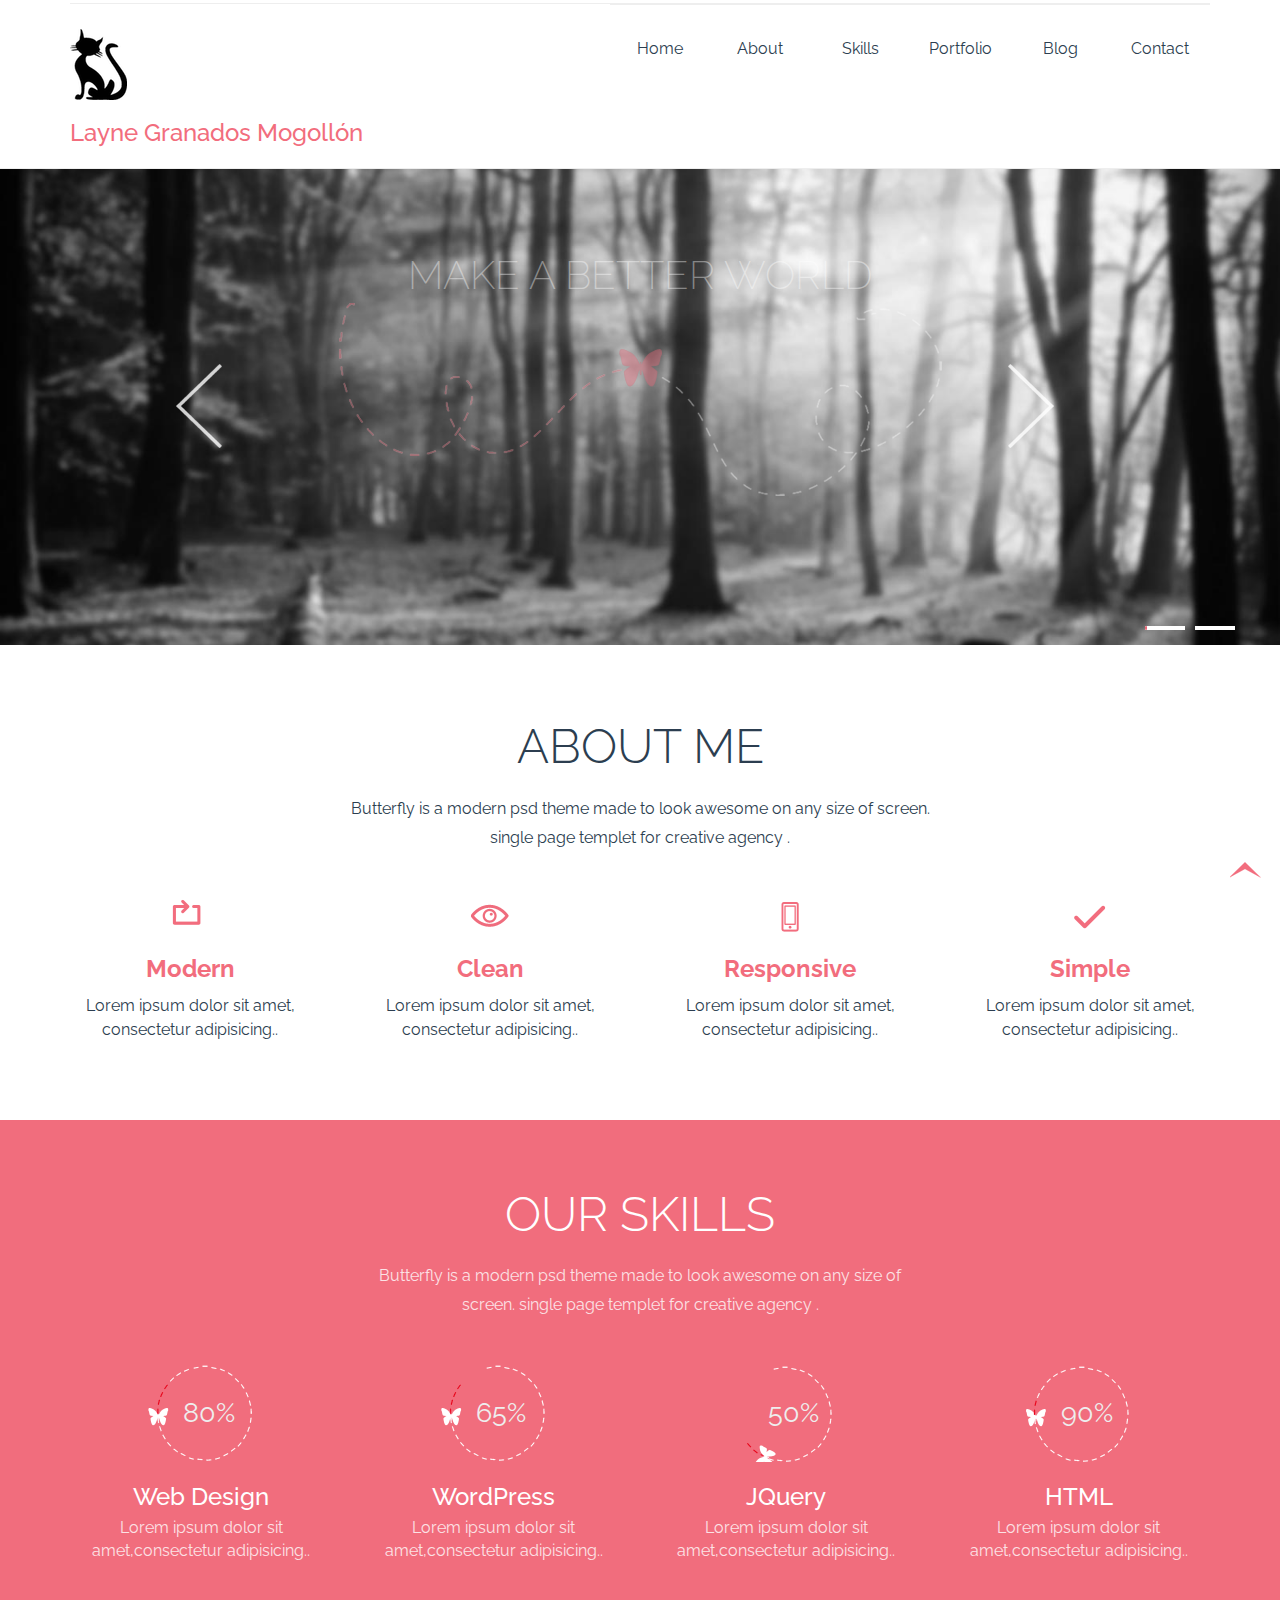
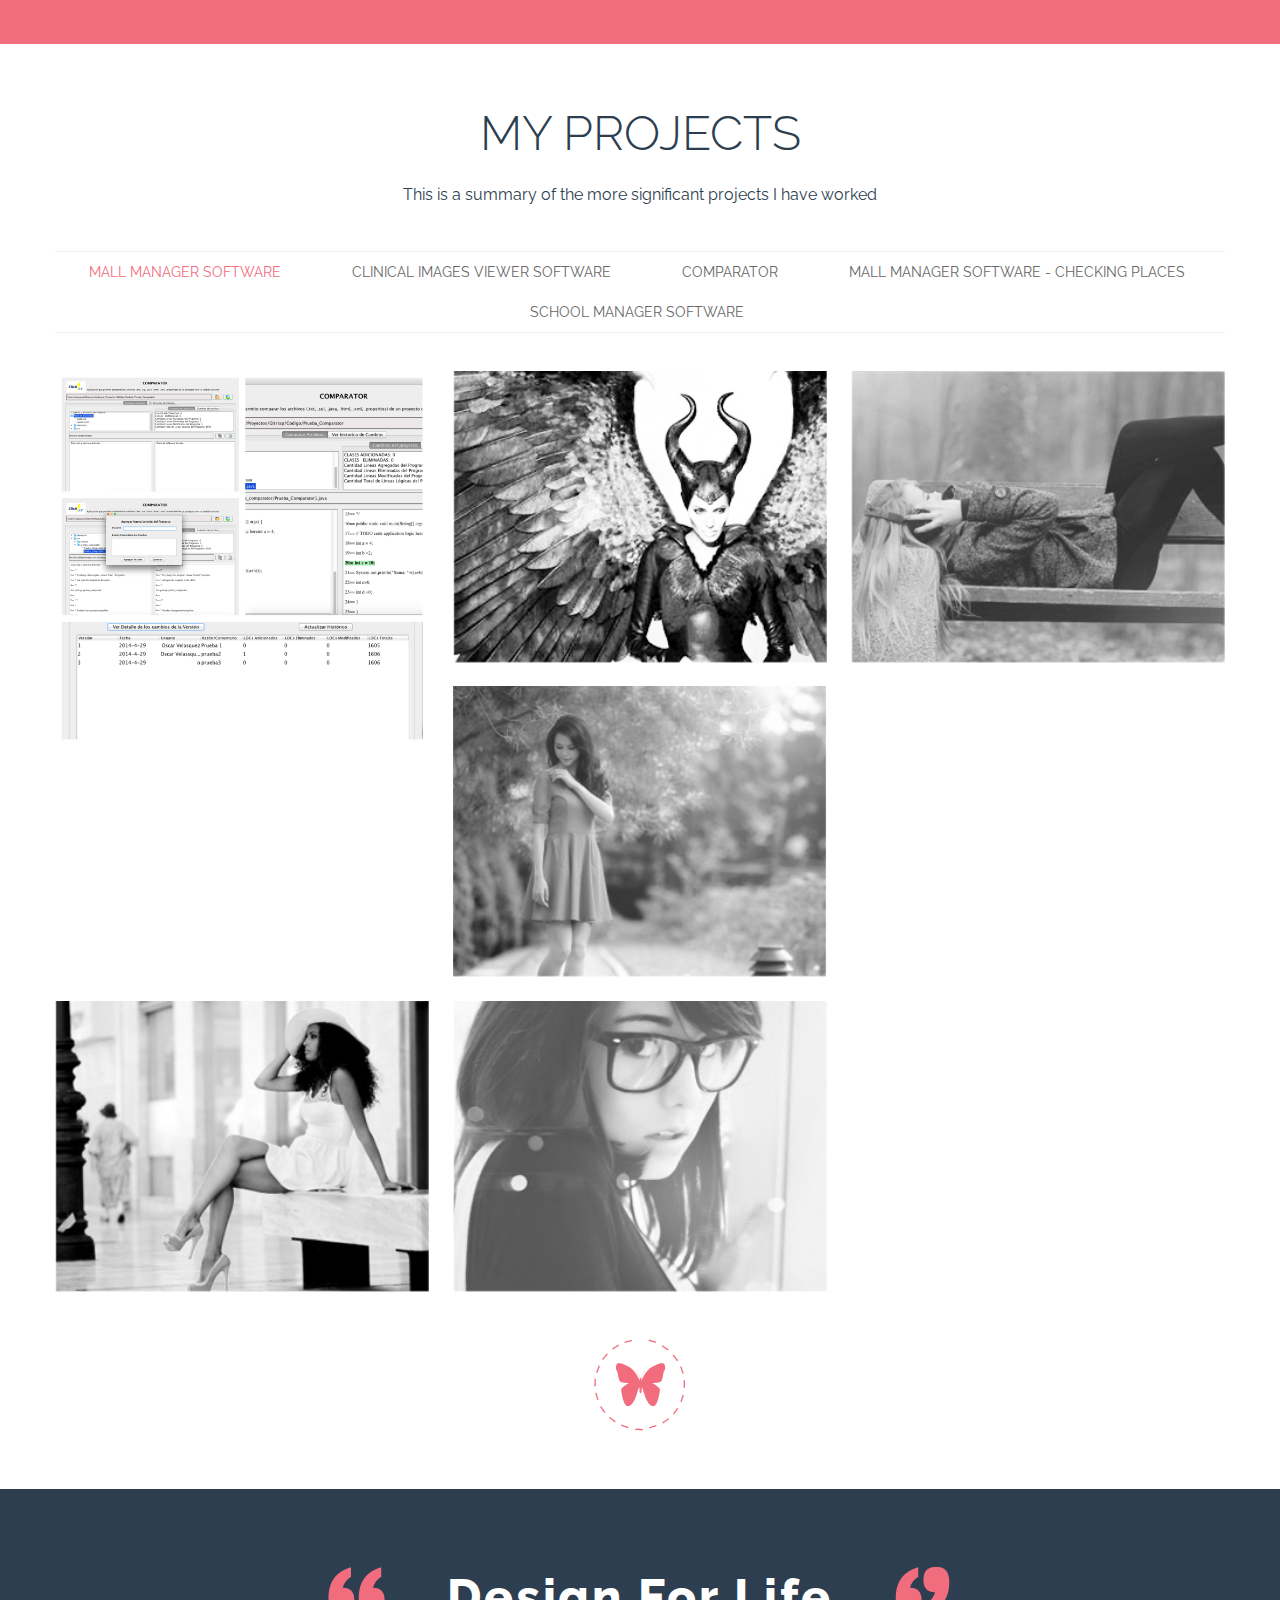
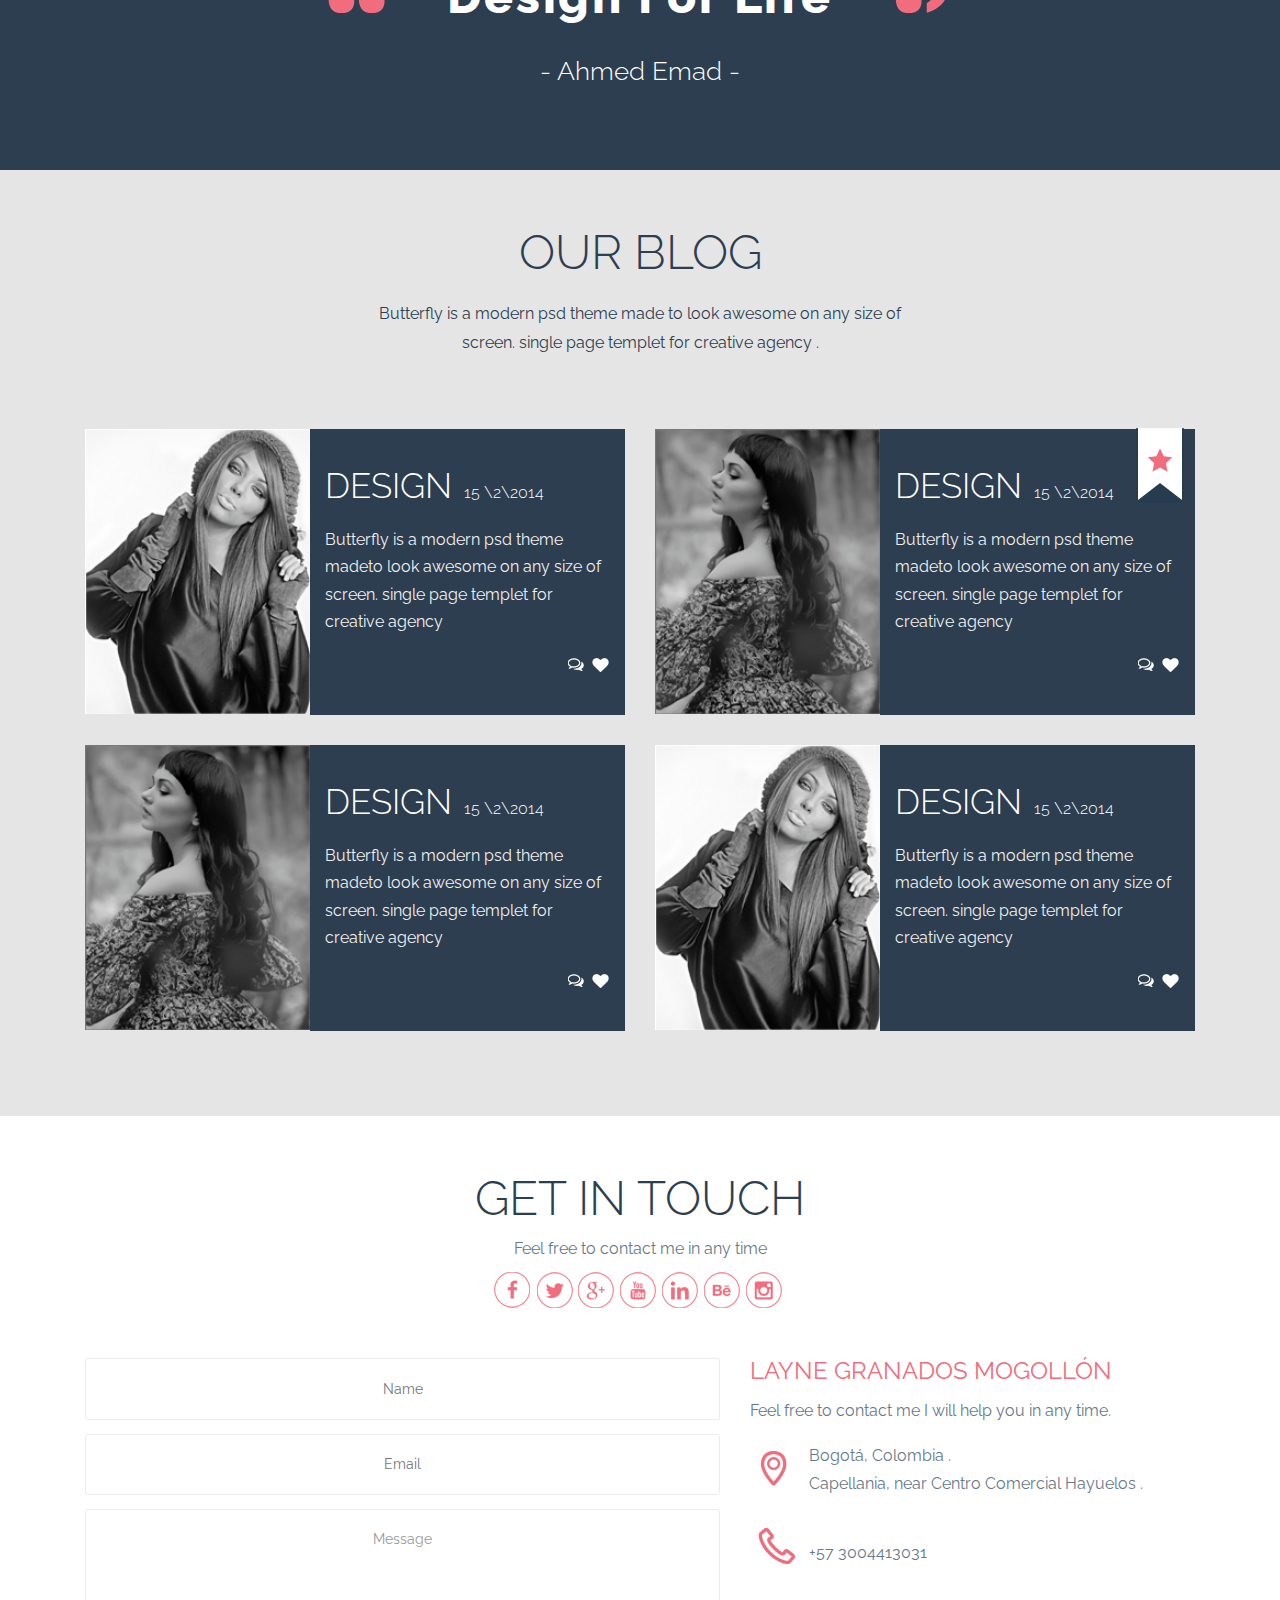
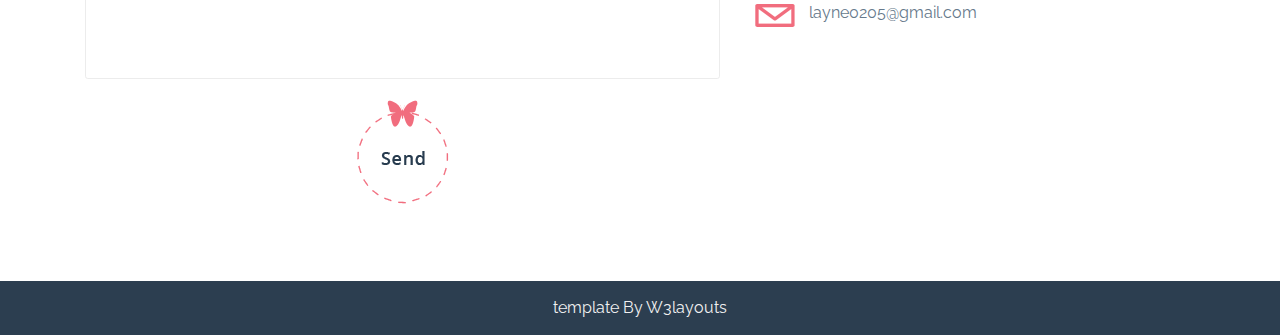
==== index.html @ c041f7a5 "test on portfolio" ====
<!--
Author: W3layouts
Author URL: http://w3layouts.com
License: Creative Commons Attribution 3.0 Unported
License URL: http://creativecommons.org/licenses/by/3.0/
-->
<!DOCTYPE HTML>
<html>
	<head>
		<title>@LayneGranados | Home :: w3layouts</title>
		<link rel="shortcut icon" type="image/x-icon" href="web/images/fav-icon.png" />
		<link href="web/css/bootstrap.css" rel='stylesheet' type='text/css' />
		<link href="web/css/bootstrap.min.css" rel='stylesheet' type='text/css' />
		<!-- jQuery (necessary for Bootstrap's JavaScript plugins) -->
		 <script src="web/js/bootstrap.min.js"></script>
		 <script src="web/js/jquery.min.js"></script>
		 <!-- Custom Theme files -->
		<link href="web/css/theme-style.css" rel='stylesheet' type='text/css' />
   		 <!-- Custom Theme files -->
		<meta name="viewport" content="width=device-width, initial-scale=1">
		<script type="application/x-javascript"> addEventListener("load", function() { setTimeout(hideURLbar, 0); }, false); function hideURLbar(){ window.scrollTo(0,1); } </script>
		</script>
		<!----webfonts---->
		<link href='http://fonts.googleapis.com/css?family=Raleway:400,100,300,500,600,200,700,800,900' rel='stylesheet' type='text/css'>
		<!----//webfonts---->
		<!----script-for-smoth-scroling---->
		<script type="text/javascript">
				$(function() {
				  $('a[href*=#]:not([href=#])').click(function() {
				    if (location.pathname.replace(/^\//,'') == this.pathname.replace(/^\//,'') && location.hostname == this.hostname) {
			
				      var target = $(this.hash);
				      target = target.length ? target : $('[name=' + this.hash.slice(1) +']');
				      if (target.length) {
				        $('html,body').animate({
				          scrollTop: target.offset().top
				        }, 1000);
				        return false;
				      }
				    }
				  });
				});
		</script>
		<!----start-top-nav-script---->
		<script>
			$(function() {
				var pull 		= $('#pull');
					menu 		= $('nav ul');
					menuHeight	= menu.height();
				$(pull).on('click', function(e) {
					e.preventDefault();
					menu.slideToggle();
				});
				$(window).resize(function(){
	        		var w = $(window).width();
	        		if(w > 320 && menu.is(':hidden')) {
	        			menu.removeAttr('style');
	        		}
	    		});
			});
		</script>
		<!----//script-for-smoth-scroling---->
	</head>
	<body>
		<!----start-header--->
		<div id="top" class="header">
		<!----start-container---->
		<div class="container">
            <div class="logo navbar-header">
                <a href="#page-top">
                	<div class="about-grids">
	                    <a href="#"> 
	                    	<img src="web/images/logo.png" title="@LayneGranados" />
				        	<h3>Layne Granados Mogollón</h3>
	                    </a>
                    </div>
                </a>
            </div>
            <!--top-nav-->
           <nav class="top-nav">
				<ul class="top-nav">
					<li class="active"><a href="#home">Home</a></li>
					<li class="page-scroll"><a href="#about">About</a></li>
					<li class="page-scroll"><a href="#skills">Skills</a></li>
				    <li class="page-scroll"><a href="#port">Portfolio</a></li>
					<li class="page-scroll"><a class="subNavBtn" href="#blog">Blog</a></li>
					<li class="page-scroll"><a href="#contact">Contact</a></li>
				</ul>
				<a href="#" id="pull"><img src="web/images/nav-icon.png" title="menu" /></a>
			</nav>
             <!--//top-nav-->
        </div>
        </div>
        <!----//End-header--->
        <!----start-slider---->
        <!----slider-requried-files--->
	    <link rel="stylesheet" href="web/css/fwslider.css" media="all">
		<script src="web/js/jquery-ui.min.js"></script>
		<script src="web/js/css3-mediaqueries.js"></script>
		<script src="web/js/fwslider.js"></script>
        <!----//slider-requried-files--->
        <!---start-image-slider---->
		<div class="slider">
			 <div id="fwslider">
		        <div class="slider_container">
		            <div class="slide"> 
		                <!-- Slide image -->
		                    <img class="slide-img " src="web/images/slider-bg.jpg" alt=""/>
		                <!-- /Slide image -->
		                <!-- Texts container -->
		                <div class="slide_content">
		                    <div class="slide_content_wrap">
		                        <p  class="description">Make a better World</p>
		                       <img class="img-responsive description img1" src="web/images/slider-img.png" title="name" /> 
		                    </div>
		                </div>
		                 <!-- /Texts container -->
		            </div>
		            <!-- /Duplicate to create more slides -->
		            <div class="slide">
		                <img class="slide-img" src="web/images/slider-bg.jpg" alt=""/>
		                <div class="slide_content">
		                     <div class="slide_content_wrap">
		                        <p  class="description">Growing up mentally all the time</p>
		                       <img class="img-responsive description img1" src="web/images/slider-img.png" title="name" /> 
		                    </div>
		                </div>
		            </div>
		            <!--/slide -->
		        </div>
		        <div class="timers"> </div>
		        <div class="slidePrev"><span> </span></div>
		        <div class="slideNext"><span> </span></div>
		    </div>
			<!---End-image-slider---->
		</div>
        <!----//End-slider---->
        <!----start-about-us---->
        <div id="about" class="container about">
        	<div class="text-center div-head">
        		<h2>ABOUT ME</h2>
        		<p>Butterfly is a modern psd theme made to look awesome on any size of screen. single page templet for creative agency .</p>
        	</div>
        	<div class="row about-grids text-center">
        		<div class="col-md-3 about-grid">
        			<a class="a-coin1" href="#">
        				<span> </span>
        			</a>
        			<a href="#"><h3>Modern</h3></a>
        			<p>Lorem ipsum dolor sit amet, consectetur adipisicing..</p>
        		</div>
        		<div class="col-md-3 about-grid">
        			<a class="a-coin2" href="#">
        				<span> </span>
        			</a>
        			<a href="#"><h3>Clean</h3></a>
        			<p>Lorem ipsum dolor sit amet, consectetur adipisicing..</p>
        		</div>
        		<div class="col-md-3 about-grid">
        			<a class="a-coin3" href="#">
        				<span> </span>
        			</a>
        			<a href="#"><h3>Responsive</h3></a>
        			<p>Lorem ipsum dolor sit amet, consectetur adipisicing..</p>
        		</div>
        		<div class="col-md-3 about-grid">
        			<a class="a-coin4" href="#">
        				<span> </span>
        			</a>
        			<a href="#"><h3>Simple</h3></a>
        			<p>Lorem ipsum dolor sit amet, consectetur adipisicing..</p>
        		</div>
        		<div class="clearfix"> </div>
        	</div>
        </div>
         <!----//End-about-us---->
         <!----start-skillls---->
         <div id="skills" class="skills">
         	<div class="container">
	         	<div class="text-center div-head skills-head">
	        		<h2>OUR SKILLS</h2>
	        		<p>Butterfly is a modern psd theme made to look awesome on any size of screen. single page templet for creative agency .</p>
	        	</div>
	        	<div class="row skills-grids">
	        		<div class="col-md-3 skills-grid text-center">
	        			<span class="s-icon1"><strong>80%</strong></span>
	        			<h3>Web Design</h3>
	        			<p>Lorem ipsum dolor sit amet,consectetur adipisicing..</p>
	        		</div>
	        		<div class="col-md-3 skills-grid text-center">
	        			<span class="s-icon2"><strong>65%</strong></span>
	        			<h3>WordPress</h3>
	        			<p>Lorem ipsum dolor sit amet,consectetur adipisicing..</p>
	        		</div>
	        		<div class="col-md-3 skills-grid text-center">
	        			<span class="s-icon3"><strong>50%</strong></span>
	        			<h3>JQuery</h3>
	        			<p>Lorem ipsum dolor sit amet,consectetur adipisicing..</p>
	        		</div>
	        		<div class="col-md-3 skills-grid text-center">
	        			<span class="s-icon4"><strong>90%</strong></span>
	        			<h3>HTML</h3>
	        			<p>Lorem ipsum dolor sit amet,consectetur adipisicing..</p>
	        		</div>
	        		<div class="clearfix"> </div>
	        	</div>
        	</div>
         </div>
         <!----//End-skillls---->
         <!----start-portfolio---->
         <div id="port" class="container portfolio-main">
         		<div class="text-center div-head">
	        		<h2>MY PROJECTS</h2>
	        		<p>This is a summary of the more significant projects I have worked</p>
	        	</div>
	        	<!-- start-portfolio-script-->
					<script src="web/js/hover_pack.js"></script>
					<script type="text/javascript" src="web/js/jquery.mixitup.min.js"></script>
					<script type="text/javascript">
						$(function () {
							var filterList = {
								init: function () {
								
									// MixItUp plugin
									// http://mixitup.io
									$('#portfoliolist').mixitup({
										targetSelector: '.portfolio',
										filterSelector: '.filter',
										effects: ['fade'],
										easing: 'snap',
										// call the hover effect
										onMixEnd: filterList.hoverEffect()
									});				
								
								},
								hoverEffect: function () {
									// Simple parallax effect
									$('#portfoliolist .portfolio').hover(
										function () {
											$(this).find('.label').stop().animate({bottom: 0}, 200, 'easeOutQuad');
											$(this).find('img').stop().animate({top: -30}, 500, 'easeOutQuad');				
										},
										function () {
											$(this).find('.label').stop().animate({bottom: -40}, 200, 'easeInQuad');
											$(this).find('img').stop().animate({top: 0}, 300, 'easeOutQuad');								
										}		
									);				
								
								}
					
							};
							// Run the show!
							filterList.init();
						});	
					</script>
					<!--//End-portfolio-script-->
					<ul id="filters" class="clearfix">
						<li>
							<span class="filter active" data-filter="app card comparator logo web">
								MALL MANAGER SOFTWARE
							</span>
						</li>
						<li>
							<span class="filter" data-filter="app">
								CLINICAL IMAGES VIEWER SOFTWARE
							</span>
						</li>
						<li>
							<span class="filter" data-filter="comparator">
								COMPARATOR
							</span>
						</li>
						<li>
							<span class="filter" data-filter="app">
								MALL MANAGER SOFTWARE - CHECKING PLACES
							</span>
						</li>
						<li>
							<span class="filter" data-filter="card">
								SCHOOL MANAGER SOFTWARE
							</span>
						</li>
						
					</ul>
					<div id="portfoliolist">
					
					<div class="portfolio logo1 mix_all" data-cat="comparator" style="display: inline-block; opacity: 1;">
						<div class="portfolio-wrapper">		
							<a data-toggle="modal" data-target=".bs-example-modal-md" href="#" class="b-link-stripe b-animate-go  thickbox">
							    <img class="p-img" src="web/images/comparator/collage.jpg" />
							    <div class="b-wrapper">
							     	<h2 class="b-animate b-from-left    b-delay03 ">
									    <img src="web/images/link-ico.png" alt=""/>
									</h2>
							  	</div>
						  	</a>
		                </div>
					</div>	

					<div class="portfolio app mix_all" data-cat="app" style="display: inline-block; opacity: 1;">
						<div class="portfolio-wrapper">		
							<a data-toggle="modal" data-target=".bs-example-modal-md" href="#" class="b-link-stripe b-animate-go  thickbox">
							    <img class="p-img" src="web/images/p2.jpg" />
							    <div class="b-wrapper">
						     		<h2 class="b-animate b-from-left    b-delay03 ">
									    <img src="web/images/link-ico.png" alt=""/>
									</h2>
						  		</div>
						  	</a>
		                </div>
					</div>	

					<div class="portfolio web mix_all" data-cat="web" style="display: inline-block; opacity: 1;">
						<div class="portfolio-wrapper">		
							<a data-toggle="modal" data-target=".bs-example-modal-md" href="#" class="b-link-stripe b-animate-go  thickbox">
							    <img class="p-img" src="web/images/p3.jpg" />
							    <div class="b-wrapper">
							     	<h2 class="b-animate b-from-left    b-delay03 ">
							     		<img src="web/images/link-ico.png" alt=""/>
							     	</h2>
							  	</div>
						    </a>
		                </div>
					</div>

					<div class="portfolio icon mix_all" data-cat="icon" style="display: inline-block; opacity: 1;">
						<div class="portfolio-wrapper">		
							<a data-toggle="modal" data-target=".bs-example-modal-md" href="#" class="b-link-stripe b-animate-go  thickbox">
							    <img class="p-img" src="web/images/p4.jpg" />
							    <div class="b-wrapper">
							        <h2 class="b-animate b-from-left    b-delay03 ">
							     		<img src="web/images/link-ico.png" alt=""/>
							     	</h2>
							  	</div>
						    </a>
		                </div>
					</div>	

					<div class="portfolio app mix_all" data-cat="app" style="display: inline-block; opacity: 1;">
						<div class="portfolio-wrapper">		
							<a data-toggle="modal" data-target=".bs-example-modal-md" href="#" class="b-link-stripe b-animate-go  thickbox">
							    <img class="p-img" src="web/images/p5.jpg" />
							    <div class="b-wrapper">
							        <h2 class="b-animate b-from-left    b-delay03 ">
							     		<img src="web/images/link-ico.png" alt=""/>
							     	</h2>
							  	</div>
						    </a>
		                </div>
					</div>	

					<div class="portfolio card mix_all" data-cat="card" style="display: inline-block; opacity: 1;">
						<div class="portfolio-wrapper">		
							<a data-toggle="modal" data-target=".bs-example-modal-md" href="#" class="b-link-stripe b-animate-go  thickbox">
							    <img class="p-img" src="web/images/p6.jpg" />
							    <div class="b-wrapper">
							        <h2 class="b-animate b-from-left    b-delay03 ">
							        	<img src="web/images/link-ico.png" alt=""/>
							        </h2>
							  	</div>
						    </a>
		                </div>
					</div>	

					<div class="clearfix"> 
					</div>	
					<a class="more-ports text-center" href="#">
						<span> 
						</span>
					</a>																																				
				</div>
		</div>
         <!----//End-portfolio---->
         <!----start-words---->
         <div class="words">
         	<div class="container text-center">
         		<h3><span class="frist-quit"> </span> Design For Life <span class="second-quit"> </span></h3>
         		<h4>- Ahmed Emad -</h4>
         	</div>
         </div>
         <!----//End-words---->
         <!-----start-blog---->
         <div id="blog" class="blog">
         	<div class="container">
         		<div class="text-center div-head">
	        		<h2>OUR BLOG</h2>
	        		<p>Butterfly is a modern psd theme made to look awesome on any size of screen. single page templet for creative agency .</p>
	       		</div>
	       		<!----start-post-grids---->
	       		<div class="col-md-12 post-grids">
	       			<div class="col-md-6 post-grid">
	       				<div class="col-md-5 post-pic">
	       					<a href="#"><img src="web/images/blog-people-pic1.png" title="post-pic-name" /></a>
	       				</div>
	       				<div class="col-md-7 post-info">
	       					<h3><a href="#">DESIGN</a> <span> 15 \2\2014</span></h3>
	       					<p>Butterfly is a modern psd theme madeto look awesome on any size of screen. single page templet for creative agency</p>
	       					<ul class="post-share list-unstyled list-inline text-right">
	       						<li><a href="#"><span class="post-chat-icon"> </span></a></li>
	       						<li><a href="#"><span class="post-heart-icon"> </span></a></li>
	       					</ul>
	       				</div>
	       			</div>
	       			<div class="col-md-6 post-grid">
	       				<div class="col-md-5 post-pic">
	       					<a href="#"><img src="web/images/blog-people-pic2.png" title="post-pic-name" /></a>
	       				</div>
	       				<div class="col-md-7 post-info">
	       					<h3><a href="#">DESIGN</a> <span> 15 \2\2014</span></h3>
	       					<p>Butterfly is a modern psd theme madeto look awesome on any size of screen. single page templet for creative agency</p>
	       					<ul class="post-share list-unstyled list-inline text-right">
	       						<li><a href="#"><span class="post-chat-icon"> </span></a></li>
	       						<li><a href="#"><span class="post-heart-icon"> </span></a></li>
	       					</ul>
	       					<label class="post-label"> </label>
	       				</div>
	       			</div>
	       			<div class="col-md-6 post-grid">
	       				<div class="col-md-5 post-pic">
	       					<a href="#"><img src="web/images/blog-people-pic2.png" title="post-pic-name" /></a>
	       				</div>
	       				<div class="col-md-7 post-info">
	       					<h3><a href="#">DESIGN</a> <span> 15 \2\2014</span></h3>
	       					<p>Butterfly is a modern psd theme madeto look awesome on any size of screen. single page templet for creative agency</p>
	       					<ul class="post-share list-unstyled list-inline text-right">
	       						<li><a href="#"><span class="post-chat-icon"> </span></a></li>
	       						<li><a href="#"><span class="post-heart-icon"> </span></a></li>
	       					</ul>
	       				</div>
	       			</div>
	       			<div class="col-md-6 post-grid">
	       				<div class="col-md-5 post-pic">
	       					<a href="#"><img src="web/images/blog-people-pic1.png" title="post-pic-name" /></a>
	       				</div>
	       				<div class="col-md-7 post-info">
	       					<h3><a href="#">DESIGN</a> <span> 15 \2\2014</span></h3>
	       					<p>Butterfly is a modern psd theme madeto look awesome on any size of screen. single page templet for creative agency</p>
	       					<ul class="post-share list-unstyled list-inline text-right">
	       						<li><a href="#"><span class="post-chat-icon"> </span></a></li>
	       						<li><a href="#"><span class="post-heart-icon"> </span></a></li>
	       					</ul>
	       				</div>
	       			</div>
	       		</div>
	       		</div>
	       	</div>
	       		<!----//End-post-grids---->
	       		<!----start-get-in-touch---->
	       			<div id="contact" class="get-in-touch">
	       				<div class="container">
	       				<div class="text-center div-head">
			        		<h2>GET IN TOUCH</h2>
			        		<p>Feel free to contact me in any time</p>
			        		<ul class="list-unstyled list-inline get-share text-center">
			        			<li><a href="https://www.facebook.com/LayneGranadosMogollon"><span class="face"> </span> </a></li>
			        			<li><a href="https://twitter.com/LayneGranados"><span class="twitt"> </span> </a></li>
			        			<li><a href="https://plus.google.com/u/0/112647214386551544981/about"><span class="gplus"> </span> </a></li>
			        			<li><a href="#"><span class="you"> </span> </a></li>
			        			<li><a href="co.linkedin.com/in/laynegranadosmogol"><span class="in"> </span> </a></li>
			        			<li><a href="#"><span class="be"> </span> </a></li>
			        			<li><a href="https://www.instagram.com/laynegranados/"><span class="ta"> </span> </a></li>
			        		</ul>
			       		</div>
			       		<div class="col-md-7 text-center text-boxs">
			       			<form>
			       				<input type="text" placeholder="Name" required />
				       			<input type="text" placeholder="Email" required />
				       			<textarea>Message</textarea>
				       			<input type="submit" value=" " />
			       			</form>
			       		</div>
			       		<div class="col-md-5 address">
			       			<h3>LAYNE GRANADOS MOGOLLÓN</h3>
			       			<p>Feel free to contact me I will help you in any time.</p>
			       			<ul class="list-unstyled list-inline">
			       				<li><a href="#"> <span class="map-pin"> </span></a></li>
			       				<li><p> Bogotá, Colombia . <br /> Capellania, near  Centro Comercial Hayuelos .</p></li>
			       			</ul>
			       			<ul class="list-unstyled list-inline">
			       				<li><a href="#"> <span class="mobile"> </span></a></li>
			       				<li><p>+57 3004413031</p></li>
			       			</ul>
			       			<ul class="list-unstyled list-inline">
			       				<li><a href="#"> <span class="msg"> </span></a></li>
			       				<li><p> <a href="#">layne0205@gmail.com</a></p></li>
			       			</ul>
			       		</div>
	       			</div>
	       			</div>
	       		<!----//End-get-in-touch---->
	       		<!----start-copy-right--->
	       		<div class="copy-right text-center">
	       			<p>template By <a href="http://w3layouts.com/">W3layouts</a></p>
	       		</div>
	       		<a href="#top" id="toTop" style="display: block;"><span id="toTopHover" style="opacity: 1;"> </span></a>
	       		<!----//End-copy-right--->
		<!----//End-container---->
	</body>
</html>
---- web/css/theme-style.css ----
@import url(http://fonts.googleapis.com/css?family=Raleway:400,100,300,500,600,200,700,800,900);
html, body{
    font-family: 'Raleway', 'sans-serif';
    font-size: 100%;
    background-color: #FFF;
}
/*----start-header----*/
.header{
	padding: .2% 0;
	border-bottom: 1px solid #EEE;
}
.logo{
	margin-top:1.5em;
}
/*----navbar-nav----*/
.top-nav ul li a{
	color: #2C3E50;
	padding: 1.5em 1.2em;
}
.logo{
	margin-top:15px;
}
/* top-nav */
.top-nav:before,
.top-nav:after {
    content: " ";
    display: table;
}
.top-nav:after {
    clear: both;
}
.top-nav {
    *zoom: 1;
	border-top: 1px solid #eee;
}
nav {
	position: relative;
}
nav ul {
	padding: 0;
	float: right;
	margin: 0;
}
nav li {
	display: inline;
	float: left;
}
nav a {
	color: #fff;
	display: inline-block;
	width: 100px;
	text-align: center;
	text-decoration: none;
	line-height: 40px;
}
nav a:hover{
	text-decoration:none;
}
nav li a {
	color:#F26D7D;
}
nav li:last-child a {
	border-right: 0;
}
nav a#pull {
	display: none;
}
/*Styles for screen 600px and lower*/
@media screen and (max-width: 768px) {
	nav { 
  		height: auto;
  	}
  	nav ul {
  		width: 100%;
  		display: block;
  		height: auto;
  	}
  	nav li {
  		width: 100%;
  		position: relative;
  	}
  	nav li a {
		border-bottom: 1px solid #eee;
	}
  	nav a {
	  	text-align: left;
	  	width: 100%;
	  	text-indent: 25px;
  	}
}

/*Styles for screen 515px and lower*/
@media only screen and (max-width : 768px) {
	nav {
		border-bottom: 0;
	}
	nav ul {
		display: none;
		height: auto;
	}
	nav a#pull {
		display: block;
		position: relative;
		color: #F26D7D;
		text-align: right;
		position: absolute;
		top: -68px;
	}
	nav a#pull:after {
		content:"";
		background: url('nav-icon.png') no-repeat;
		width: 30px;
		height: 30px;
		display: inline-block;
		position: absolute;
		right: 15px;
		top: 10px;
	}
	nav a#pull img{
		margin-right:2%;
	}
	.top-nav ul li a {
		color: #2C3E50;
		padding: 0.2em 0;
	}
}

/*Smartphone*/
@media only screen and (max-width : 320px) {
	nav li {
		display: block;
		float: none;
		width: 100%;
	}
	nav li a {
		border-bottom: 1px solid #576979;
	}
}
/*----start-about----*/
.div-head h2{
	font-size: 3em;
	font-weight: 300;
	padding: 2% 0 1% 0;
	color:#2C3E50;
}
div#about {
	padding: 2em 0;
}
.div-head p{
	width:50%;
	line-height:1.8em;
	margin:0 auto;
	color:#2C3E50;
}
.about-grids{
	padding: 4% 0 3%;
}
.about-grid a span{
	width:38px;
	height:38px;
	display:inline-block;
	background:url(../images/about-icons.png) no-repeat 0px 0px;
}
.about-grid a.a-coin1 span{
	background-position:0px 0px;
}
.about-grid a.a-coin2 span{
	background-position: -42px 0px;
}
.about-grid a.a-coin3 span{
	background-position: -84px 3px;
}
.about-grid a.a-coin4 span{
	background-position: -126px 2px;
}
.about-grids a{
	color:#F26D7D;
	text-decoration:none;
}
.about-grid a h3{
	font-size: 1.5em;
	font-weight: bold;
	margin: 0.5em;
	text-decoration: none;
}
.about-grid p{
	color:#2C3E50;
	font-size:1em;
	line-height:1.5em;
}
/*----start-skills----*/
.skills-grids{
	padding: 4% 0;
}
.skills{
	background:#F16D7D;
	padding:2% 0;
}
.skills-head h2{
	color:#FFF;
}
.skills-head p{
	color:#FCE2E5;
}
.skills-grid span{
	width: 107px;
	height: 97px;
	background: url(../images/timer-bg.png) no-repeat 0px 0px;
	display: inline-block;
	color: #eee;
	text-align: center;
	position:relative;
}
.skills-grid span.s-icon1{
	background-position:0px 0px;
}
.skills-grid span.s-icon2{
	background-position: -281px 0px;
}
.skills-grid span.s-icon3{
	background-position: -561px 0px;
}
.skills-grid span.s-icon4{
	background-position: -847px 0px;
}
.skills-grid strong{
	position: absolute;
	top: 28%;
	left: 33%;
	font-size: 1.7em;
	font-weight: 400;
}
.skills-grid h3{
	margin: 0.6em 0 0.3em;
	color: #FFF;
}
.skills-grid p{
	color: #FCE2E5;
}
/*----start-portfolio-----*/
.portfolio-main{
	padding:1.5% 0 4%;
}
#filters {
	margin: 3.5% 0 3.3%;
	padding: 0;
	list-style: none;
	text-align: center;
	border: 1px solid #EEE;
	border-right: 0;
	border-left: 0;
}
	#filters li {
		display:inline-block;
	}
	#filters li span {
		display: inline-block;
		padding: 10px 30px;
		text-decoration: none;
		color: #666666;
		cursor: pointer;
		font-size: 0.875em;
		font-weight: 400;
		text-transform: uppercase;
		border-radius: 4px;
		margin-right: 0.5em;
	}
	#filters li span.active {
		color: #F16D7D;
	}
 	#portfoliolist .portfolio {
		-webkit-box-sizing: border-box;
		-moz-box-sizing: border-box;
		-o-box-sizing: border-box;
		width: 32%;
		display:none;
		float:left;
		overflow:hidden;
		margin: 0 2% 2% 0;
	}	
	#portfoliolist .portfolio:nth-child(3),#portfoliolist .portfolio:nth-child(6){
		margin: 0 0% 2% 0;
	}
	.portfolio-wrapper {
		overflow:hidden;
		position: relative !important;
		cursor:pointer;
	}
	.portfolio img {
		max-width:100%;
		/*--position: relative;--*/
		transition: all 300ms!important;
		-webkit-transition: all 300ms!important;
		-moz-transition: all 300ms!important;
		display: block;
	}
	.portfolio .label {
		position: absolute;
		width: 100%;
		height:40px;
		bottom:-40px;
	}
	.portfolio .label-bg {
			background: #22B4B8;
			width: 100%;
			height:100%;
			position: absolute;
			top:0;
			left:0;
		}
		.portfolio .label-text {
			color:#fff;
			position: relative;
			z-index:500;
			padding:5px 8px;
		}
			
			.portfolio .text-category {
				display:block;
				font-size:9px;
				font-size: 12px;
				text-transform:uppercase;
			}
/* Self Clearing Goodness */
.container:after { content: "\0020"; display: block; height: 0; clear: both; visibility: hidden; }
.clearfix:before,
.clearfix:after,
.row:before,
.row:after {
  content: '\0020';
  display: block;
  overflow: hidden;
  visibility: hidden;
  width: 0;
  height: 0; }
.row:after,
.clearfix:after {
  clear: both; }
.row,
.clearfix {
  zoom: 1; }

.clear {
  clear: both;
  display: block;
  overflow: hidden;
  visibility: hidden;
  width: 0;
  height: 0;
}
/*	Strip
/*-----------------------------------------------------------------------------------*/
.b-link-stripe{
	position:relative;
	display:inline-block;
	vertical-align:top;
	font-family: 'Open Sans', sans-serif;
	font-weight: 300;
	overflow:hidden;
	width: 100%;
}
.b-link-stripe .b-wrapper{
	position:absolute;
	width:100%;
	height:100%;
	top:0;
	left:0;
	text-align:center;
	color:#ffffff;
	overflow:hidden;
}
.b-link-stripe .b-line{
	position:absolute;
	top:0;
	bottom:0;
	width:20%;
	background:rgba(243, 103, 89, 0.8);
	transition:all 0.5s linear;
	-moz-transition:all 0.5s linear;
	-ms-transition:all 0.5s linear;
	-o-transition:all 0.5s linear;
	-webkit-transition:all 0.5s linear;
	opacity:0;
	visibility:hidden; /* lt-ie9 */
}
/* lt-ie9 */
.b-link-stripe:hover .b-line{
	visibility:visible;
}
.b-link-stripe .b-line1{
	left:0;
}
.b-link-stripe .b-line2{
	left:20%;
	transition-delay:0.1s !important;
	-moz-transition-delay:0.1s !important;
	-ms-transition-delay:0.1s !important;
	-o-transition-delay:0.1s !important;
	-webkit-transition-delay:0.1s !important;
}
.b-link-stripe .b-line3{
	left:40%;
	transition-delay:0.2s !important;
	-moz-transition-delay:0.2s !important;
	-ms-transition-delay:0.2s !important;
	-o-transition-delay:0.2s !important;
	-webkit-transition-delay:0.2s !important;
}
.b-link-stripe .b-line4{
	left:60%;
	transition-delay:0.3s !important;
	-moz-transition-delay:0.3s !important;
	-ms-transition-delay:0.3s !important;
	-o-transition-delay:0.3s !important;
	-webkit-transition-delay:0.3s !important;
}
.b-link-stripe .b-line5{
	left:80%;
	transition-delay:0.4s !important;
	-moz-transition-delay:0.4s !important;
	-ms-transition-delay:0.4s !important;
	-o-transition-delay:0.4s !important;
	-webkit-transition-delay:0.4s !important;
}
.b-link-stripe:hover .b-line{
	opacity:1;
}
/*-----------------------------------------------------------------------------------*/
/*	Animation effects
/*-----------------------------------------------------------------------------------*/
.b-animate-go{
	text-decoration:none;
}
.b-animate{
	transition: all 0.5s;
	-moz-transition: all 0.5s;
	-ms-transition: all 0.5s;
	-o-transition: all 0.5s;
	-webkit-transition: all 0.5s;
	visibility: hidden;
	font-size:1.1em;
	font-weight:700;
}
.b-animate img{
	margin-top: 21%;
	display: -webkit-inline-box;
}
/* lt-ie9 */
.b-animate-go:hover .b-animate{
	visibility:visible;
}
.b-from-left{
	position:relative;
	left:-100%;
}
.b-animate-go:hover .b-from-left{
	left:0;
}
span.m_4{
	font-size:14px;
	font-weight:400;
}
p.m_5 {
	margin: 2% auto 5%;
	width: 70%;
	color: #283A47;
	font-size: 1.1em;
	font-weight: 600;
	line-height: 1.5em;
	text-align: center;
}
.p-img {
	width:100%;
}
.more-ports span{
	width: 92px;
	height: 92px;
	display: inline-block;
	background: url(../images/p-btn-bg.png) no-repeat 0px 0px;
}
.more-ports{
	width: 100%;
	display: inline-block;
	text-align: center;
	margin-top:2%;
}
/*----*/
/*----start-words----*/
.words{
	background: #2C3E50;
	padding: 4.5% 0 4%;
}
.words h3{
	font-size: 3em;
	color: #FFF;
	font-weight: 800;
	letter-spacing: 0.06em;
}
.words h3 span{
	width:57px;
	height:46px;
	display:inline-block;
	background:url(../images/words-icons.png) no-repeat 0px 0px;
}
.words h3 span.frist-quit{
	background-position:0px 0px;
	margin-right:1em;
}
.words h3 span.second-quit{
	background-position: -30px 0px;
	margin-left:1em;
}
.words h4{
	color: #FFF;
	font-size: 1.6em;
	font-weight: 300;
	margin: 3% 0;
}
/*----start-team----*/
/* Common division block */
.holder{
	position: relative;
	overflow: hidden;
	-webkit-transition: 0.5s Ease;
	-moz-transition: 0.5s Ease;
	-o-transition: 0.5s Ease;
	transition: 0.5s Ease;
}
.holder img{
	display:block;
}
/* Caption and Light */
.caption
{
    color: rgba(0,0,0,0);
    line-height: 100px;
    
}
.caption:hover
{
    border: 6px solid #E0E0E0;
    color: rgb(255,255,255);
    line-height: 500px;
}
.caption>div
{
    position: absolute;
    top: 0px;
    left: 50px;
    font-size: 30px;    
}

/* Smooth Caption */
.smooth
{
}
.smooth:hover img{
	cursor: pointer;
}
.go-left
{
    background-color: rgba(0,0,0,0.5);
    color: #FFFFFF;
    position: absolute;
    bottom: 0px;
    right: -600px;
    width: 360px;
    text-align:center;   
    font-size: 20px;
    margin: 10px;
    padding: 10px;
    -webkit-transition: 0.5s Ease;
    -moz-transition: 0.5s Ease;
    -o-transition: 0.5s Ease;
    transition: 0.5s Ease;
}
.smooth:hover > .go-left
{    
    right:0px;    
}
.go-top
{
	width: 100%;
    color: #FFFFFF;
    position: absolute;
    bottom: 0px;
    top: 600px;
    text-align:center;   
    font-size: 20px;
    padding: 10px 0;
    overflow: hidden;
    -webkit-transition: 0.5s Ease;
    -moz-transition: 0.5s Ease;
    -o-transition: 0.5s Ease;
    transition: 0.5s Ease;
    
}
.smooth:hover > .go-top
{    
    top: 400px;
	width: 100%;
}
.go-top p
{
    font-size: 12px;
}
.last-grid{
	margin-right:0px;
}
.holder img {
	width:100%;
}
/*----team-memmber-social----*/
.team-memmber-social{
	margin:0;
}
.team-memmber-social li a{
	background: #F16C7D;
	display: block;
	padding: 0.5em 0.6em;
}
.team-memmber-social li:nth-child(1) a:hover{
	background:#204385;
}
.team-memmber-social li:nth-child(2) a:hover{
	background:#28B0DF;
}
.team-memmber-social li:nth-child(3) a:hover{
	background:#D91483;
}
.team-memmber-social li a span{
	width:32px;
	height:32px;
	background:url(../images/t-social-icons.png) no-repeat 0px 0px;
	display:inline-block;
}
.team-memmber-social li a span.facebook{
	background-position: 8px 5px;
}
.team-memmber-social li a span.twitter{
	background-position: -61px 4px;
}
.team-memmber-social li a span.chaton{
	background-position: -128px 5px;
}
.our-team-grids{
	padding: 5% 0;
}
/*--member-note--*/
.member-note{
	
}
.member-note h3{
	font-size: 3em;
	font-weight: 300;
	padding: 2.5% 0 1% 0;
	color: #F16C7D;
}
.member-note p{
	width: 50%;
	line-height: 1.8em;
	margin: 0 auto;
	color:#2C3E50;
}
/*----start-blog----*/
.blog{
	padding:1% 0;
}
.post-grids{
	padding: 5% 0;
}
.post-grid{
	margin: 15px 0;
}
.post-pic{
	padding: 0px;
}
.post-pic img{
	width:100%;
}
.blog{
	background:#e5e5e5;
}
.post-info{
	background: #2C3E50;
	min-height: 286px;
}
.post-info h3{
	font-size: 2.2em;
	font-weight: 300;
	padding: 6% 0 1% 0;
	color: #fff;
	position: relative;
}
.post-info h3 a:hover{
	color:#FFF;
	text-decoration:none;
}
.post-info h3 span{
	font-size: 0.45em;
	padding-left: 0.2em;
}
.post-info p{
	color: #F1F1F1;
	line-height: 1.7em;
	padding: 0.5em 0 0.8em;
}
.post-share li{
	padding:0;
}
.post-share li a span{
	width: 19px;
	height: 18px;
	display: inline-block;
	background: url(../images/blog-icons.png) no-repeat 0px 0px
}
.post-share li a:hover{
	opacity:0.8;
}
.post-share li a span.post-heart-icon{
	background-position: -23px 0px;
}
.post-share ul{
	margin:0;
}
.post-label{
	width: 48px;
	height: 75px;
	display: inline-block;
	background: url(../images/blog-post-tag.png) no-repeat 0px 0px;
	position: absolute;
	top: -1px;
	right: 11px;
}
/*----start-get-in-touch----*/
.get-in-touch{
	padding:1% 0 3% 0;
}
.get-in-touch h2{
	padding: 2% 0 0% 0;
}
.get-in-touch p,.get-in-touch p a{
	color: #66798B;
	line-height: 1.8em;
}
.get-in-touch p a:hover{
	text-decoration:none;
	color:#F16D7D;
}
.get-share{
	padding:0.5em 0;
	margin-bottom: 3%;
}
.text-boxs form input[type="text"],.text-boxs form textarea{
	color: #999;
	border: 1px solid #ECECEC;
	width: 100%;
	font-size: 0.875em;
	text-align: center;
	padding: 1.4em;
	margin-bottom: 1em;
	outline:none;
	border-radius:0.2em;
	-webkit-border-radius:0.2em;
	-moz-border-radius:0.2em;
	-o-border-radius:0.2em;
	-ms-border-radius:0.2em;
}
.text-boxs form textarea{
	min-height:170px;
	resize:none;
}
.text-boxs form input[type="submit"]{
	background: url(../images/sub-btn-bg.png) no-repeat 4px 0px #fff;
	border: none;
	outline: none;
	width: 100px;
	height: 105px;
	display: inline-block;
}
.text-boxs form input[type="submit"]:hover{
	opacity:0.8;
}
.get-share ul{
	margin:0;
}
.get-share li{
	padding:0;
}
.get-share li a span{
	width: 38px;
	height: 38px;
	display: inline-block;
	background: url(../images/get-social-icons.png) no-repeat 1px 1px;
}
.get-share li a:hover{
	opacity:0.8;
}
.get-share li a span.face{
	background-position:1px 1px;
}
.get-share li a span.twitt{
	background-position: -40px 1px;
}
.get-share li a span.gplus{
	background-position: -82px 1px;
}
.get-share li a span.you{
	background-position: -124px 1px;
}
.get-share li a span.in{
	background-position: -166px 1px;
}
.get-share li a span.be{
	background-position: -207px 1px;
}
.get-share li a span.ta{
	background-position: -249px 1px;
}
/*---*/
.address h3{
	color: #F16D7D;
	margin: 0;
	padding: 0 0 0.5em 0;
	font-weight: 400;
}
.address ul{
	margin: 1em 0;
}
.address ul li a span{
	width: 40px;
	height: 40px;
	display: inline-block;
	background: url(../images/address-icons.png) no-repeat 5px 2px;
}
.address ul li a span.mobile{
	background-position: 3px -79px;
	vertical-align: bottom;
}
.address ul li a span.msg{
	background-position: 0px -162px;
	vertical-align: middle;
}
.get-in-touch-grids{
	margin:3% 0;
}
/*---- start-copy-right----*/
.copy-right{
	background: #2C3E50;
	padding: 1.2%;
	margin-top: 3%;
}
.copy-right p,.copy-right p a{
	color: #F1F1F1;
	margin: 0px;
}
/**********/
#toTop {
	display: none;
	text-decoration: none;
	position: fixed;
	bottom: 15px;
	right: 18px;
	overflow: hidden;
	width: 32px;
	height: 32px;
	border: none;
	text-indent: 100%;
	background: url(../images/arrow_up.png) no-repeat center;
}
/*----start-media-quries----*/
/*----start-media-quries-for-1024px-laptops---*/
@media(max-width:1024px){
	.smooth:hover > .go-top {
		top: 300px;
	}
}
/*----//End-media-quries-for-1024px-laptops---*/
/*----start-media-quries-for-768px-tabs---*/
@media(max-width:768px){
	.smooth:hover > .go-top {
		top: 800px;
	}
	.logo {
		margin: 1.5em 0;
	}
	.logo img{
		padding-left:1.5em;
	}
	.div-head p {
		width: 80%;
	}
	.words h3 {
		font-size: 2.5em;
	}
	.div-head h2 {
		font-size: 2.5em;
	}
}
/*----//End-media-quries-for-768px-tabs---*/
/*----start-media-quries-for-640px-tabs---*/
@media(max-width:640px){
	.smooth:hover > .go-top {
		top: 680px;
	}
	.logo {
		margin: 1.5em 0;
	}
	.logo img{
		padding-left:1.5em;
	}
	.div-head p {
		width: 80%;
	}
	.words h3 {
		font-size: 2.5em;
	}
	.div-head h2 {
		font-size: 2.5em;
	}
	.b-animate img {
		margin-top: 8%;
	}
}
/*----//End-media-quries-for-640px-tabs---*/
/*----start-media-quries-for-480px-tabs---*/
@media(max-width:480px){
	.smooth:hover > .go-top {
		top: 450px;
	}
	.logo {
		margin: 1.5em 0;
	}
	.logo img{
		padding-left:1.5em;
	}
	.div-head p {
		width: 80%;
	}
	.words h3 {
		font-size: 1.8em;
	}
	.div-head h2 {
		font-size: 2.2em;
	}
	.b-animate img {
		margin-top: 8%;
	}
}
/*----//End-media-quries-for-480px-tabs---*/
/*----start-media-quries-for-320px-tabs---*/
@media(max-width:320px){
	.smooth:hover > .go-top {
		top: 250px;
	}
	.logo {
		margin: 1.5em 0;
	}
	.logo img{
		padding-left: 0.5em;
	}
	.div-head p {
		width: 100%;
		font-size: 0.875em;
	}
	.words h3 {
		font-size: 1em;
	}
	.div-head h2 {
		font-size: 1.8em;
		padding: 0.2% 0;
	}
	.b-animate img {
		margin-top: 8%;
	}
	.about-grid a h3 {
		font-size: 1.2em;
		margin: 0.2em 0;
	}
	.skills-grid h3 {
		font-size: 18px;
	}
	.b-animate img {
		margin-top: 0%;
		width: 40%;
	}
	.words h3 span.second-quit {
		margin-left: 0.5em;
	}
	.words h3 span.frist-quit {
		margin-right: 0.5em;
	}
	.member-note h3 {
		font-size: 2em;
	}
	.member-note p {
		width: 100%;
	}
	.copy-right {
		padding: 1em;
	}
	.navbar-toggle {
		margin-right: 0px;
	}
	.address{
		margin-top:1.5em;
	}
	.words h4 {
		font-size: 1em;
	}
	.text-boxs form input[type="text"], .text-boxs form textarea {
		padding: 1em;
	}
}
/*----//End-media-quries-for-320px-tabs---*/
/*----//End-media-quries----*/
---- web/css/fwslider.css ----
/* ------------------------------- 3. Slider Styles ------------------------------- */

#fwslider {
    position: relative;
    width:100%;
}

#fwslider .slide {
    display: none;
    position: absolute;
    top:0;
    left:0;
    z-index: 0;
    width:100%;
}
#fwslider .slide img {
	display: inline-block;
}
.slide img.slide-img{
	width:100%;
}
#fwslider .slidePrev {
    position: absolute;
    top:50%;
    left:0px;
    z-index: 10;
    right:20px !important;
}
#fwslider .slidePrev span {
	background-image: url("../images/sliderarrows.png");
	width: 49px;
	height: 85px;
	float: left;
	background-position: 0px 0px;
	background-repeat: no-repeat;
	cursor: pointer;
	position: absolute;
	left: 14%;
	opacity: 0.8;
}
#fwslider .slideNext {
    position: absolute;
    top:50%;
    right:0px;
    z-index: 10;
}

#fwslider .slideNext span {
 	background-image: url("../images/sliderarrows.png");
	width: 49px;
	height: 85px;
	float: left;
	background-position: -54px 0px;
	background-repeat: no-repeat;
	cursor: pointer;
	position: relative;
	left: -223px;
	opacity: 0.8;
}

#fwslider .timers {
    height:4px;
    position: absolute;
    bottom:15px;
    right:0;
    z-index: 3;
}
.slide-btns{
	margin-top: 0.5em;
}
.slide-btns ul li{
	display:inline-block;
	margin-right: 1em;
}
.slide-btns ul li a{
	color: #FFF;
	font-size: 0.72em;
	text-transform: uppercase;
	border:solid 2px #FFF;
	border-radius: 5px;
	padding: 0.8em 1.2em;
	transition:0.5s all;
	-webkit-transition:0.5s all;
	-moz-transition:0.5s all;
	-o-transition:0.5s all;
	display: block;
}
.slide-btns ul li a:hover{
	background:#1DD2AF;
	border:solid 2px #1DD2AF;
}
#fwslider .timer {
    height:4px;
    width:40px;
    background-color: #fff;
    float:left;
    margin-right: 10px;
}

#fwslider .progress {
    height:4px;
    width:0%;
    background-color:#F26D7D;
    float:left;
}

#fwslider .slide_content {
    top:0;
    left:0;
    position: absolute;
    width:100%;
    height:100%;
    min-height: 584px;
}

#fwslider .slide_content_wrap { /* Slider Text Content Container Style */
    max-width:1280px;
    margin: 6.5% auto 0;
    color:#FFF;
    text-align:center;
}
#fwslider .slide_content_wrap h1{
	font-size: 5em;
	font-weight: 300;
}
#fwslider .slide_content_wrap p{
	font-size: 2.5em;
	text-transform: uppercase;
	font-weight: 200;
	width: 50%;
	margin: 0 auto;
}

#fwslider .title {  /* Slider Title Style */
	text-transform: capitalize;
	color: #fff;
	font-size:3em;
	font-style: normal;
	font-weight: 600;
	text-transform:uppercase;
	border:none;
	text-align:center;
}

#fwslider .description { /* Slider Description Style */
    opacity: 0;
    color:#ffffff;
    font-size: 1.5em;
    padding:0px 0 1em;
    clear:both;
   	text-align:center;
}
@media(max-width:1280px){
	#fwslider .slide_content_wrap {
		margin-top: 6%;
	}
	#fwslider .description {
		padding: 0px 0 0em;
	}
}
@media(max-width:1024px){
	#fwslider .slide_content_wrap {
		margin-top: 6%;
	}
	#fwslider .description {
		padding: 0px 0 0em;
	}
	#fwslider .slide_content_wrap p {
		font-size: 1.8em;
	}
	#fwslider .slide_content_wrap h1 {
		font-size: 4em;
	}
	#fwslider .slideNext span {
		left: -114px;
	}
}
@media(max-width:768px){
	#fwslider .slide_content_wrap {
		margin-top: 10%;
	}
	#fwslider .description {
		padding: 0px 0 0em;
	}
	#fwslider .slide_content_wrap p {
		font-size: 1.2em;
	}
	#fwslider .slide_content_wrap h1 {
		font-size: 4em;
	}
	#fwslider .slideNext span {
		left: -43px;
	}
	#fwslider .slide img.img1{
		display:none;
	}
	#fwslider .slide_content_wrap h1 {
		font-size: 3.2em;
	}
	#fwslider .slidePrev span {
		left: 9%;
	}
}
@media(max-width:640px){
	#fwslider .slide_content_wrap {
		margin-top: 10%;
	}
	#fwslider .description {
		padding: 0px 0 0em;
	}
	#fwslider .slide_content_wrap p {
		font-size: 1.2em;
	}
	#fwslider .slide_content_wrap h1 {
		font-size: 4em;
	}
	#fwslider .slideNext span {
		left: -43px;
	}
	#fwslider .slide img.img1{
		display:none;
	}
	#fwslider .slide_content_wrap h1 {
		font-size: 3.2em;
	}
	#fwslider .slidePrev span {
		left: 9%;
	}
}
@media(max-width:480px){
	#fwslider .slide_content_wrap {
		margin-top: 10%;
	}
	#fwslider .description {
		padding: 0px 0 0em;
	}
	#fwslider .slide_content_wrap p {
		font-size: 0.875em;
	}
	#fwslider .slide_content_wrap h1 {
		font-size: 4em;
	}
	#fwslider .slideNext span {
		left: -43px;
	}
	#fwslider .slide img.img1{
		display:none;
	}
	#fwslider .slide_content_wrap h1 {
		font-size: 2.2em;
	}
	#fwslider .slidePrev span {
		left: 9%;
	}
}
@media(max-width:320px){
	#fwslider .slide_content_wrap {
		margin-top: 10%;
	}
	#fwslider .description {
		padding: 0px 0 0em;
	}
	#fwslider .slide_content_wrap p {
		font-size: 0.775em;
		width: 64%;
	}
	#fwslider .slide_content_wrap h1 {
		font-size: 4em;
	}
	#fwslider .slideNext span {
		left: -1px;
	}
	#fwslider .slide img.img1{
		display:none;
	}
	#fwslider .slide_content_wrap h1 {
		font-size: 1.8em;
	}
	#fwslider .slidePrev span {
		left: 1%;
	}
	#fwslider .slide_content {
		min-height: 113px;
	}
	#fwslider .timer {
		display:none;
	}
}
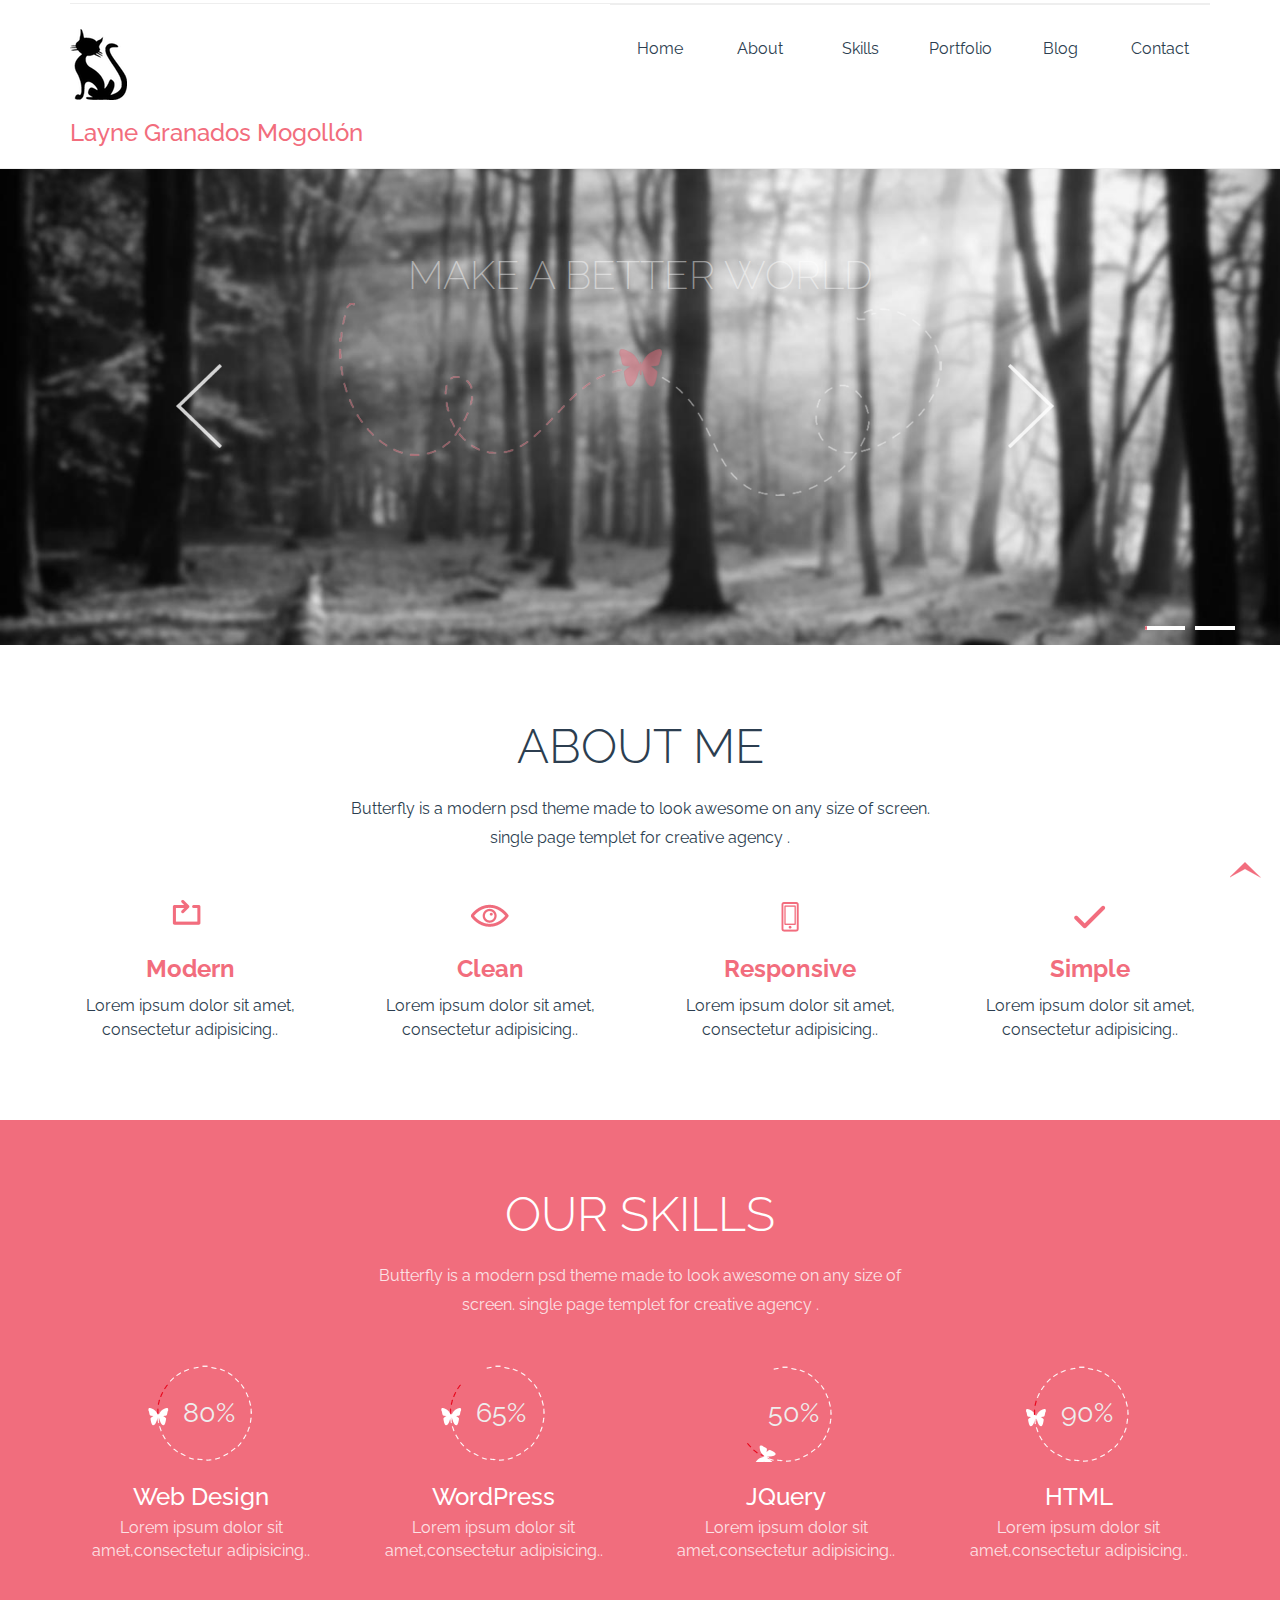
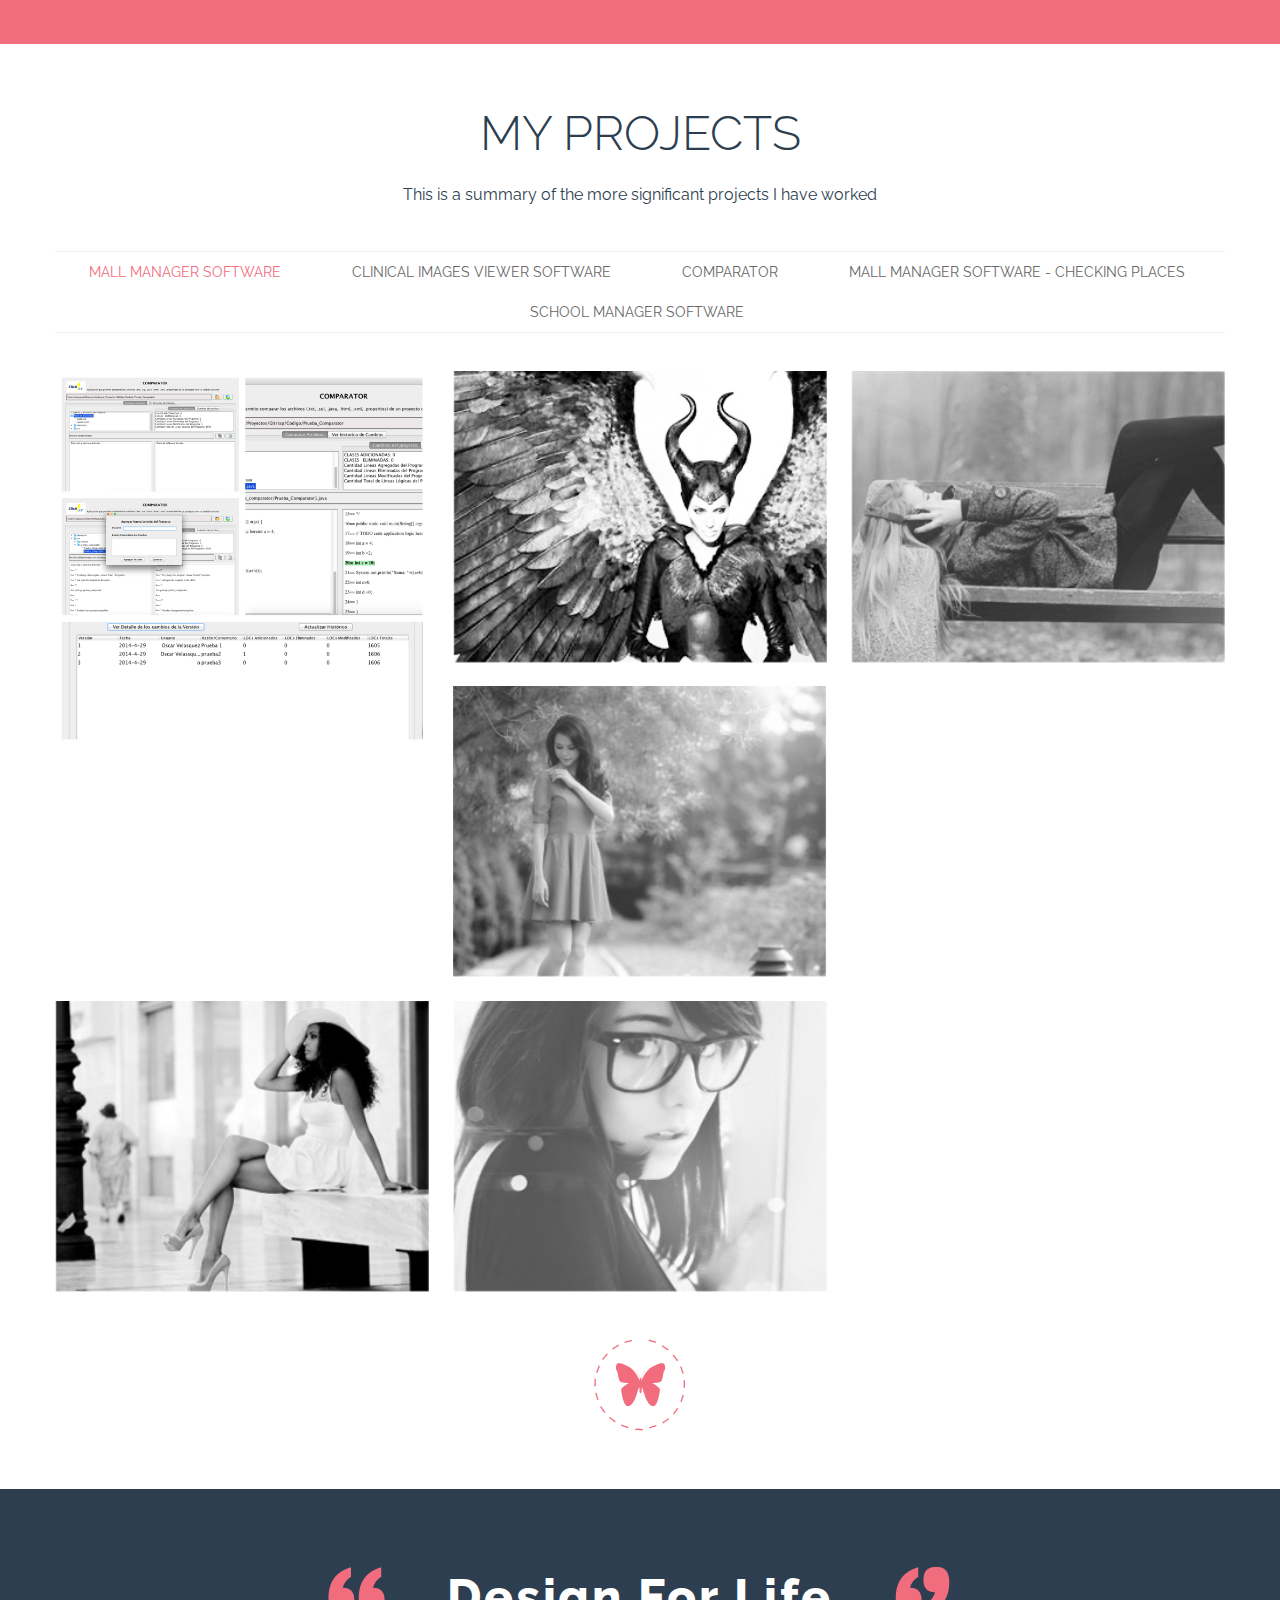
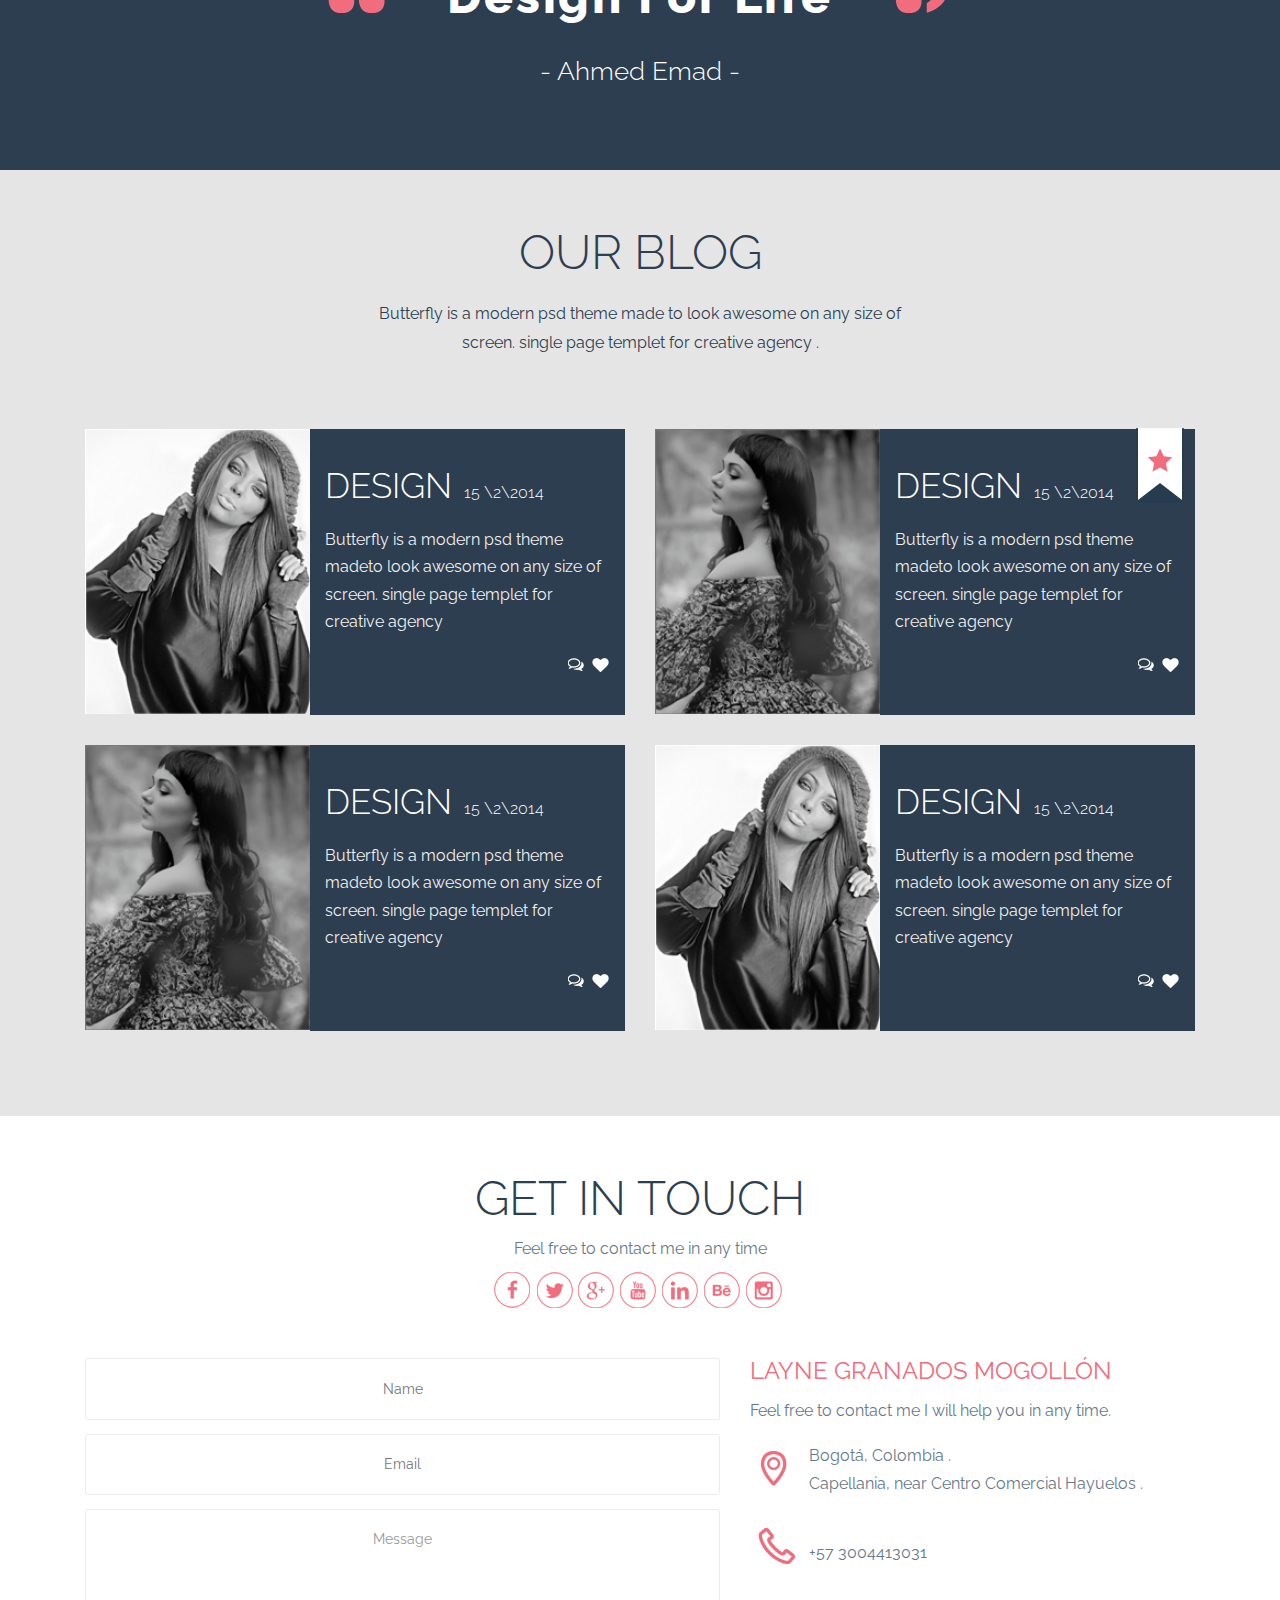
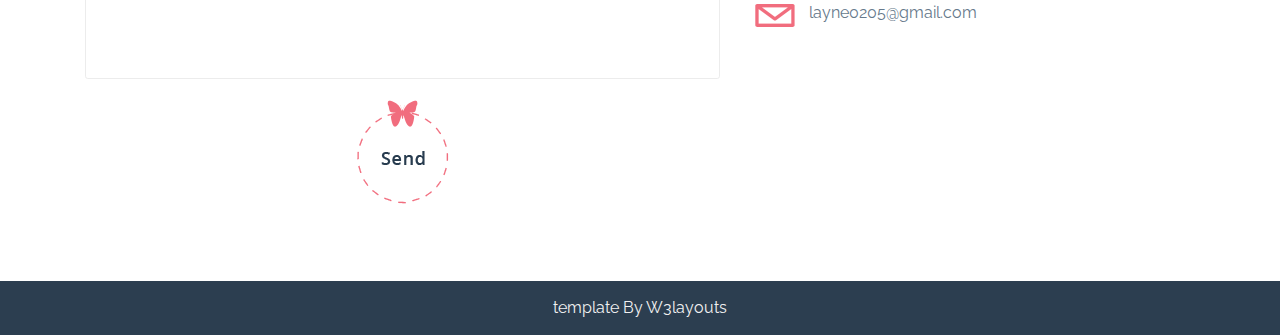
==== commit 8e9b3039: "test on portfolio" ====
--- a/index.html
+++ b/index.html
@@ -284,9 +284,15 @@
 					</ul>
 					<div id="portfoliolist">
 					
-					<div class="portfolio logo1 mix_all" data-cat="comparator" style="display: inline-block; opacity: 1;">
+					<div 
+					class="portfolio comparator mix_all" 
+					data-cat="comparator" style="display: inline-block; opacity: 1;">
 						<div class="portfolio-wrapper">		
-							<a data-toggle="modal" data-target=".bs-example-modal-md" href="#" class="b-link-stripe b-animate-go  thickbox">
+							<a 
+							data-toggle="modal" 
+							data-target=".bs-example-modal-md" 
+							href="#" 
+							class="b-link-stripe b-animate-go  thickbox">
 							    <img class="p-img" src="web/images/comparator/collage.jpg" />
 							    <div class="b-wrapper">
 							     	<h2 class="b-animate b-from-left    b-delay03 ">
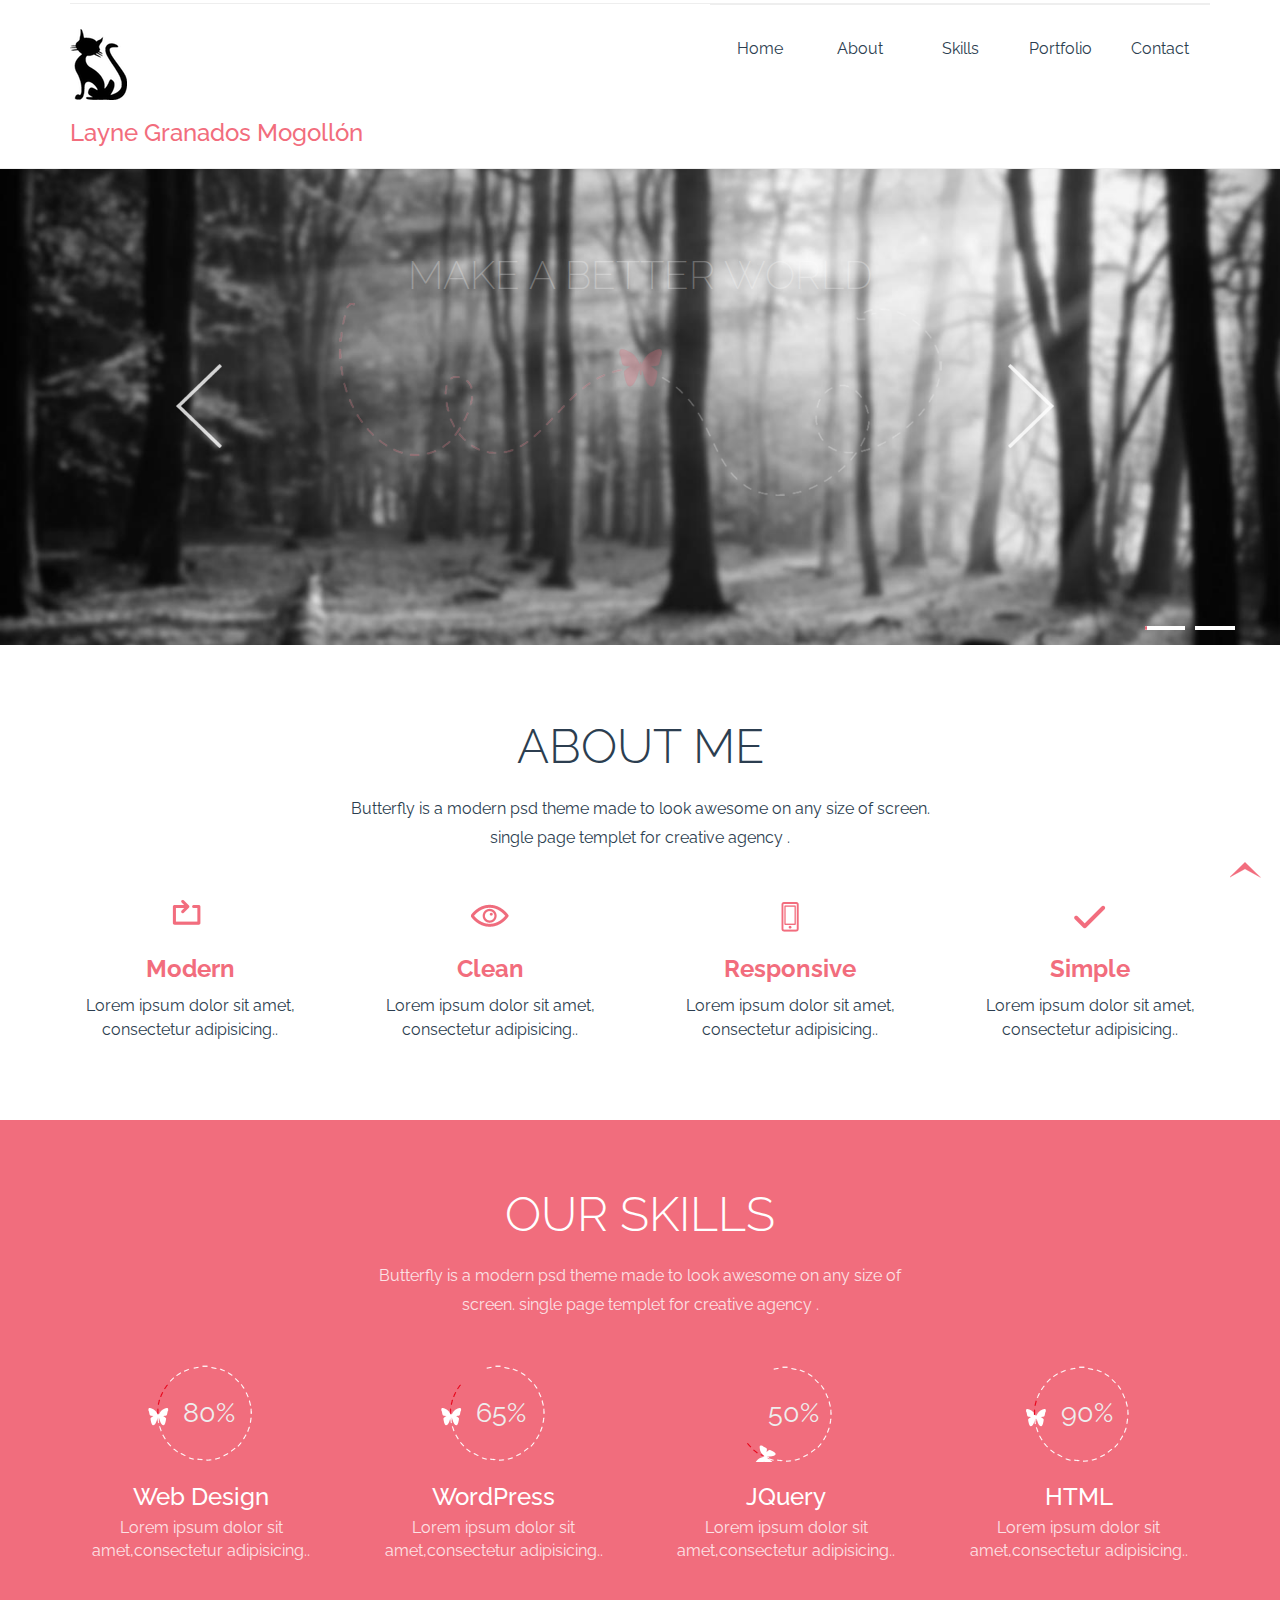
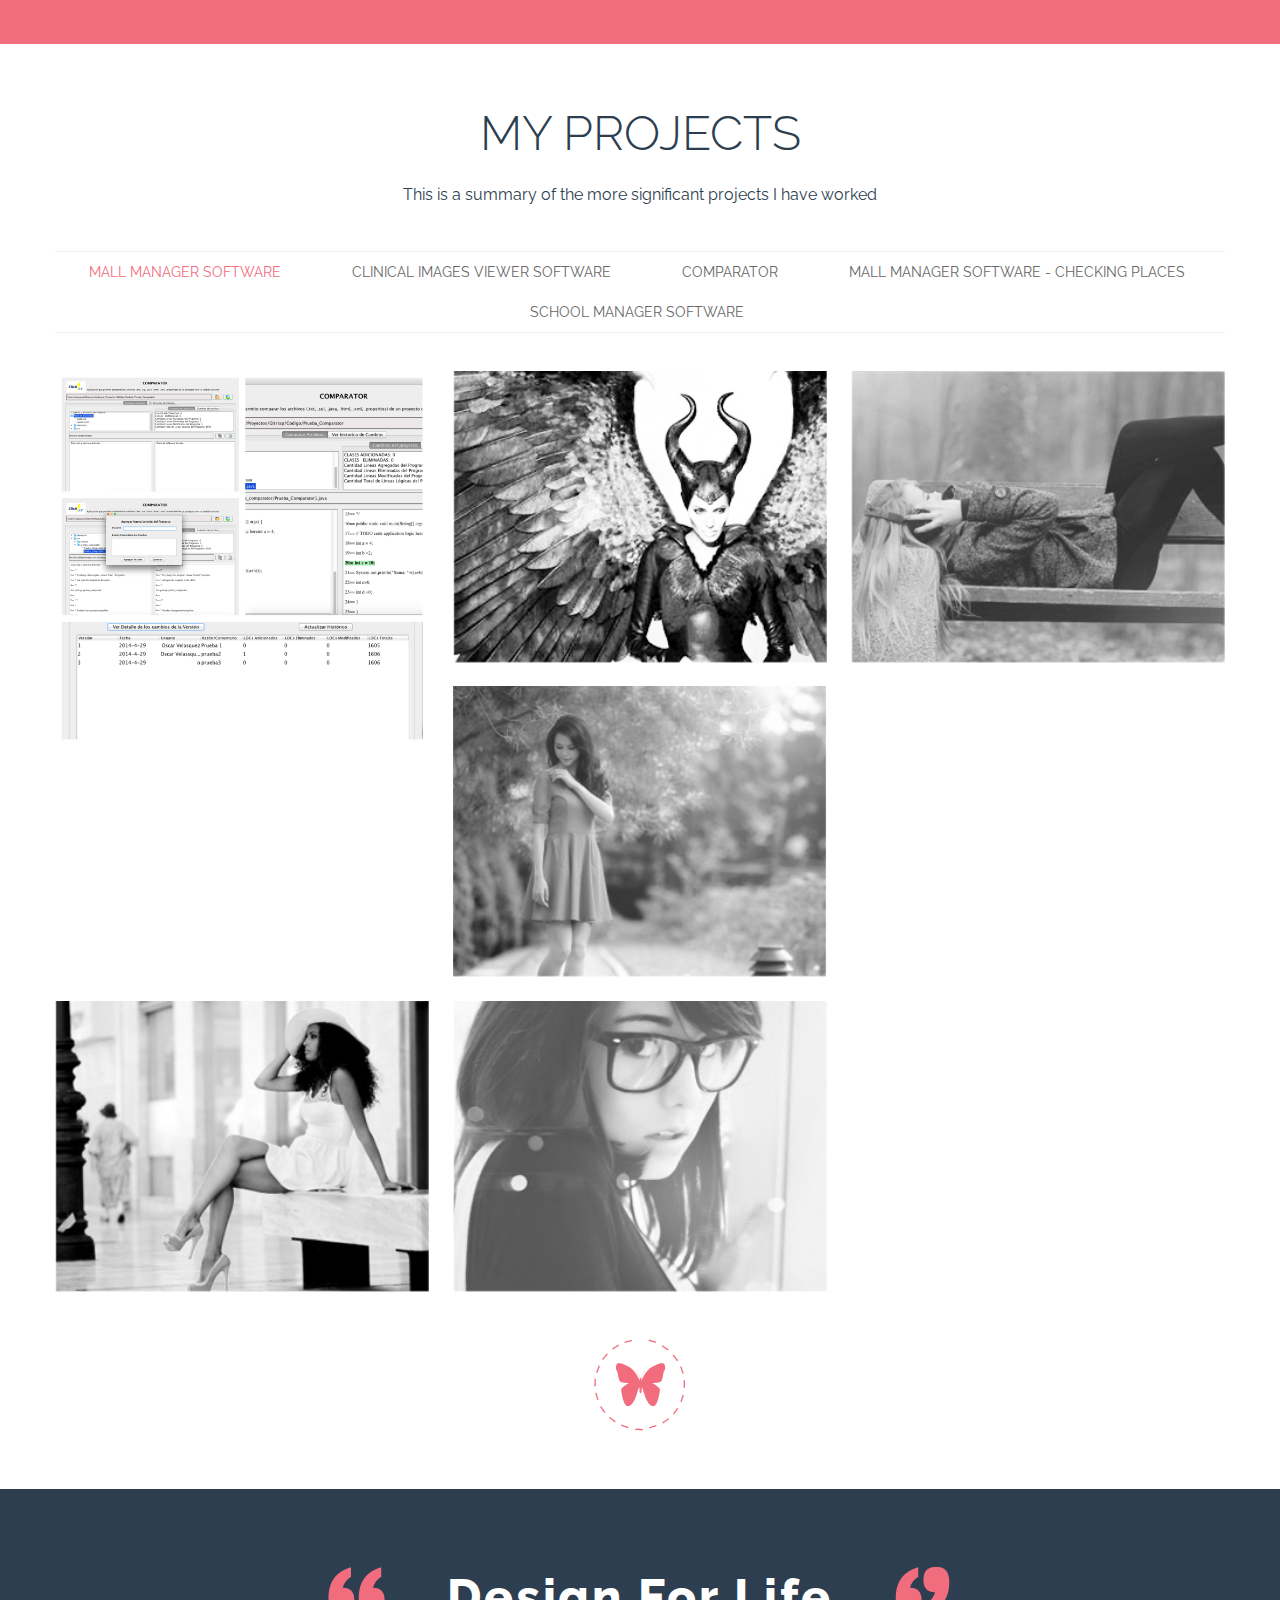
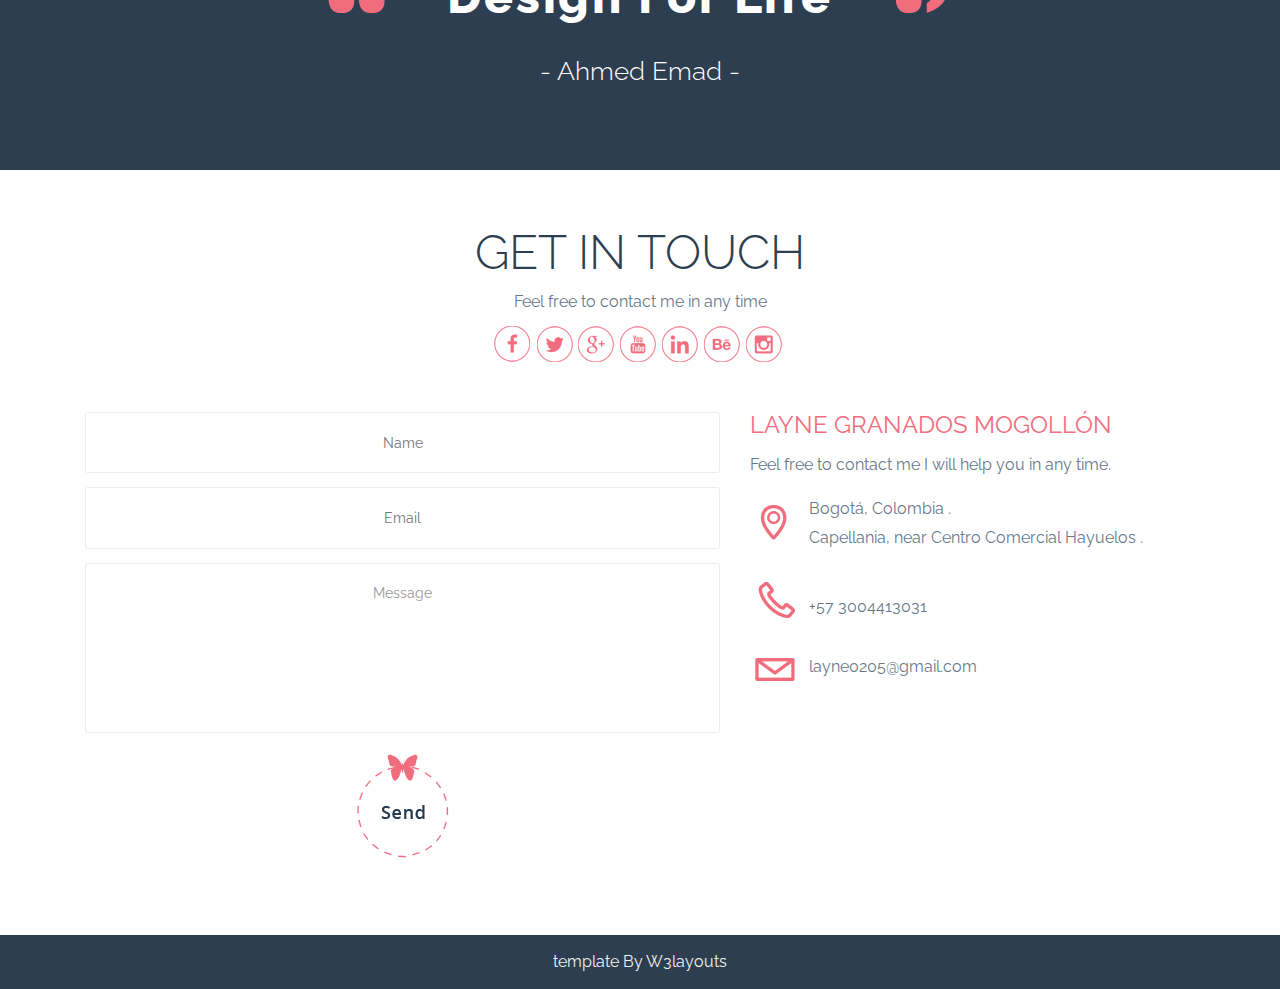
==== commit 1c73cce6: "test on portfolio" ====
--- a/index.html
+++ b/index.html
@@ -83,7 +83,6 @@
 					<li class="page-scroll"><a href="#about">About</a></li>
 					<li class="page-scroll"><a href="#skills">Skills</a></li>
 				    <li class="page-scroll"><a href="#port">Portfolio</a></li>
-					<li class="page-scroll"><a class="subNavBtn" href="#blog">Blog</a></li>
 					<li class="page-scroll"><a href="#contact">Contact</a></li>
 				</ul>
 				<a href="#" id="pull"><img src="web/images/nav-icon.png" title="menu" /></a>
@@ -385,72 +384,7 @@
          	</div>
          </div>
          <!----//End-words---->
-         <!-----start-blog---->
-         <div id="blog" class="blog">
-         	<div class="container">
-         		<div class="text-center div-head">
-	        		<h2>OUR BLOG</h2>
-	        		<p>Butterfly is a modern psd theme made to look awesome on any size of screen. single page templet for creative agency .</p>
-	       		</div>
-	       		<!----start-post-grids---->
-	       		<div class="col-md-12 post-grids">
-	       			<div class="col-md-6 post-grid">
-	       				<div class="col-md-5 post-pic">
-	       					<a href="#"><img src="web/images/blog-people-pic1.png" title="post-pic-name" /></a>
-	       				</div>
-	       				<div class="col-md-7 post-info">
-	       					<h3><a href="#">DESIGN</a> <span> 15 \2\2014</span></h3>
-	       					<p>Butterfly is a modern psd theme madeto look awesome on any size of screen. single page templet for creative agency</p>
-	       					<ul class="post-share list-unstyled list-inline text-right">
-	       						<li><a href="#"><span class="post-chat-icon"> </span></a></li>
-	       						<li><a href="#"><span class="post-heart-icon"> </span></a></li>
-	       					</ul>
-	       				</div>
-	       			</div>
-	       			<div class="col-md-6 post-grid">
-	       				<div class="col-md-5 post-pic">
-	       					<a href="#"><img src="web/images/blog-people-pic2.png" title="post-pic-name" /></a>
-	       				</div>
-	       				<div class="col-md-7 post-info">
-	       					<h3><a href="#">DESIGN</a> <span> 15 \2\2014</span></h3>
-	       					<p>Butterfly is a modern psd theme madeto look awesome on any size of screen. single page templet for creative agency</p>
-	       					<ul class="post-share list-unstyled list-inline text-right">
-	       						<li><a href="#"><span class="post-chat-icon"> </span></a></li>
-	       						<li><a href="#"><span class="post-heart-icon"> </span></a></li>
-	       					</ul>
-	       					<label class="post-label"> </label>
-	       				</div>
-	       			</div>
-	       			<div class="col-md-6 post-grid">
-	       				<div class="col-md-5 post-pic">
-	       					<a href="#"><img src="web/images/blog-people-pic2.png" title="post-pic-name" /></a>
-	       				</div>
-	       				<div class="col-md-7 post-info">
-	       					<h3><a href="#">DESIGN</a> <span> 15 \2\2014</span></h3>
-	       					<p>Butterfly is a modern psd theme madeto look awesome on any size of screen. single page templet for creative agency</p>
-	       					<ul class="post-share list-unstyled list-inline text-right">
-	       						<li><a href="#"><span class="post-chat-icon"> </span></a></li>
-	       						<li><a href="#"><span class="post-heart-icon"> </span></a></li>
-	       					</ul>
-	       				</div>
-	       			</div>
-	       			<div class="col-md-6 post-grid">
-	       				<div class="col-md-5 post-pic">
-	       					<a href="#"><img src="web/images/blog-people-pic1.png" title="post-pic-name" /></a>
-	       				</div>
-	       				<div class="col-md-7 post-info">
-	       					<h3><a href="#">DESIGN</a> <span> 15 \2\2014</span></h3>
-	       					<p>Butterfly is a modern psd theme madeto look awesome on any size of screen. single page templet for creative agency</p>
-	       					<ul class="post-share list-unstyled list-inline text-right">
-	       						<li><a href="#"><span class="post-chat-icon"> </span></a></li>
-	       						<li><a href="#"><span class="post-heart-icon"> </span></a></li>
-	       					</ul>
-	       				</div>
-	       			</div>
-	       		</div>
-	       		</div>
-	       	</div>
-	       		<!----//End-post-grids---->
+       
 	       		<!----start-get-in-touch---->
 	       			<div id="contact" class="get-in-touch">
 	       				<div class="container">
@@ -462,7 +396,7 @@
 			        			<li><a href="https://twitter.com/LayneGranados"><span class="twitt"> </span> </a></li>
 			        			<li><a href="https://plus.google.com/u/0/112647214386551544981/about"><span class="gplus"> </span> </a></li>
 			        			<li><a href="#"><span class="you"> </span> </a></li>
-			        			<li><a href="co.linkedin.com/in/laynegranadosmogol"><span class="in"> </span> </a></li>
+			        			<li><a href="https://co.linkedin.com/in/laynegranadosmogol"><span class="in"> </span> </a></li>
 			        			<li><a href="#"><span class="be"> </span> </a></li>
 			        			<li><a href="https://www.instagram.com/laynegranados/"><span class="ta"> </span> </a></li>
 			        		</ul>
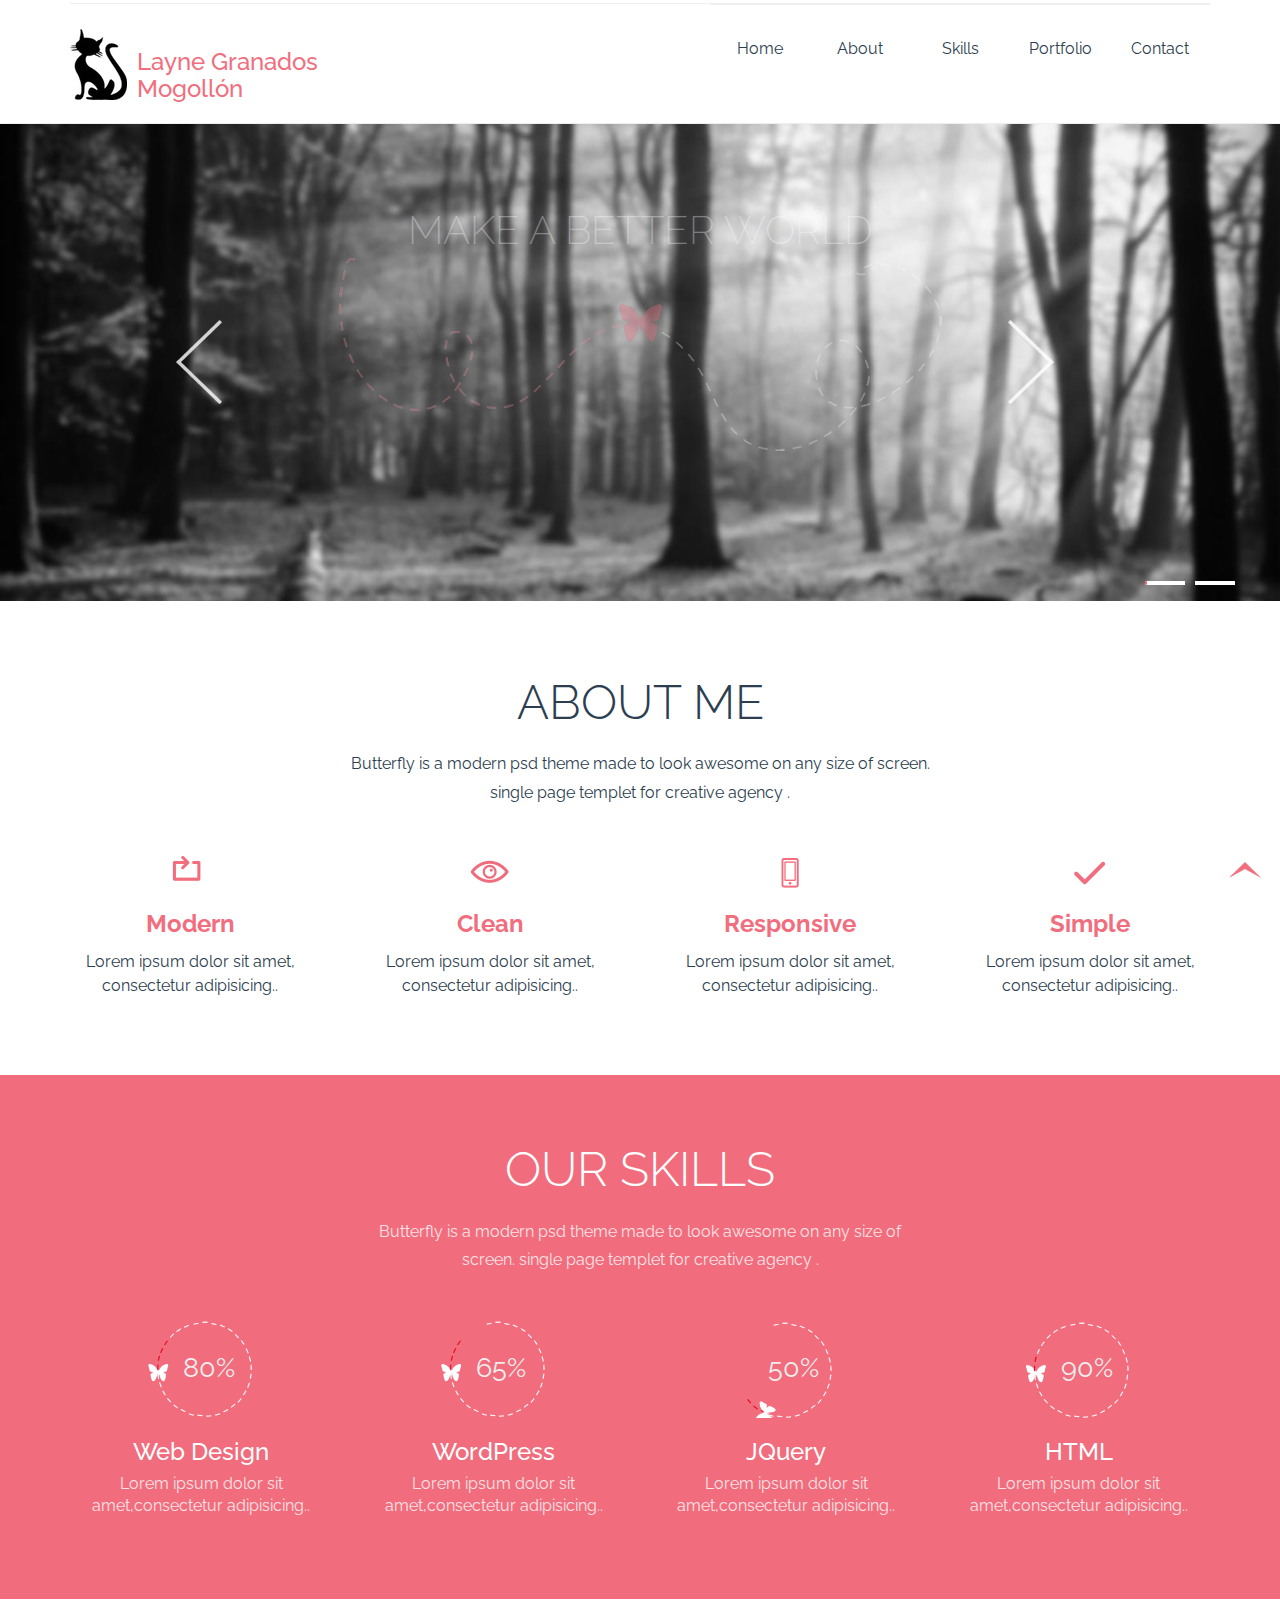
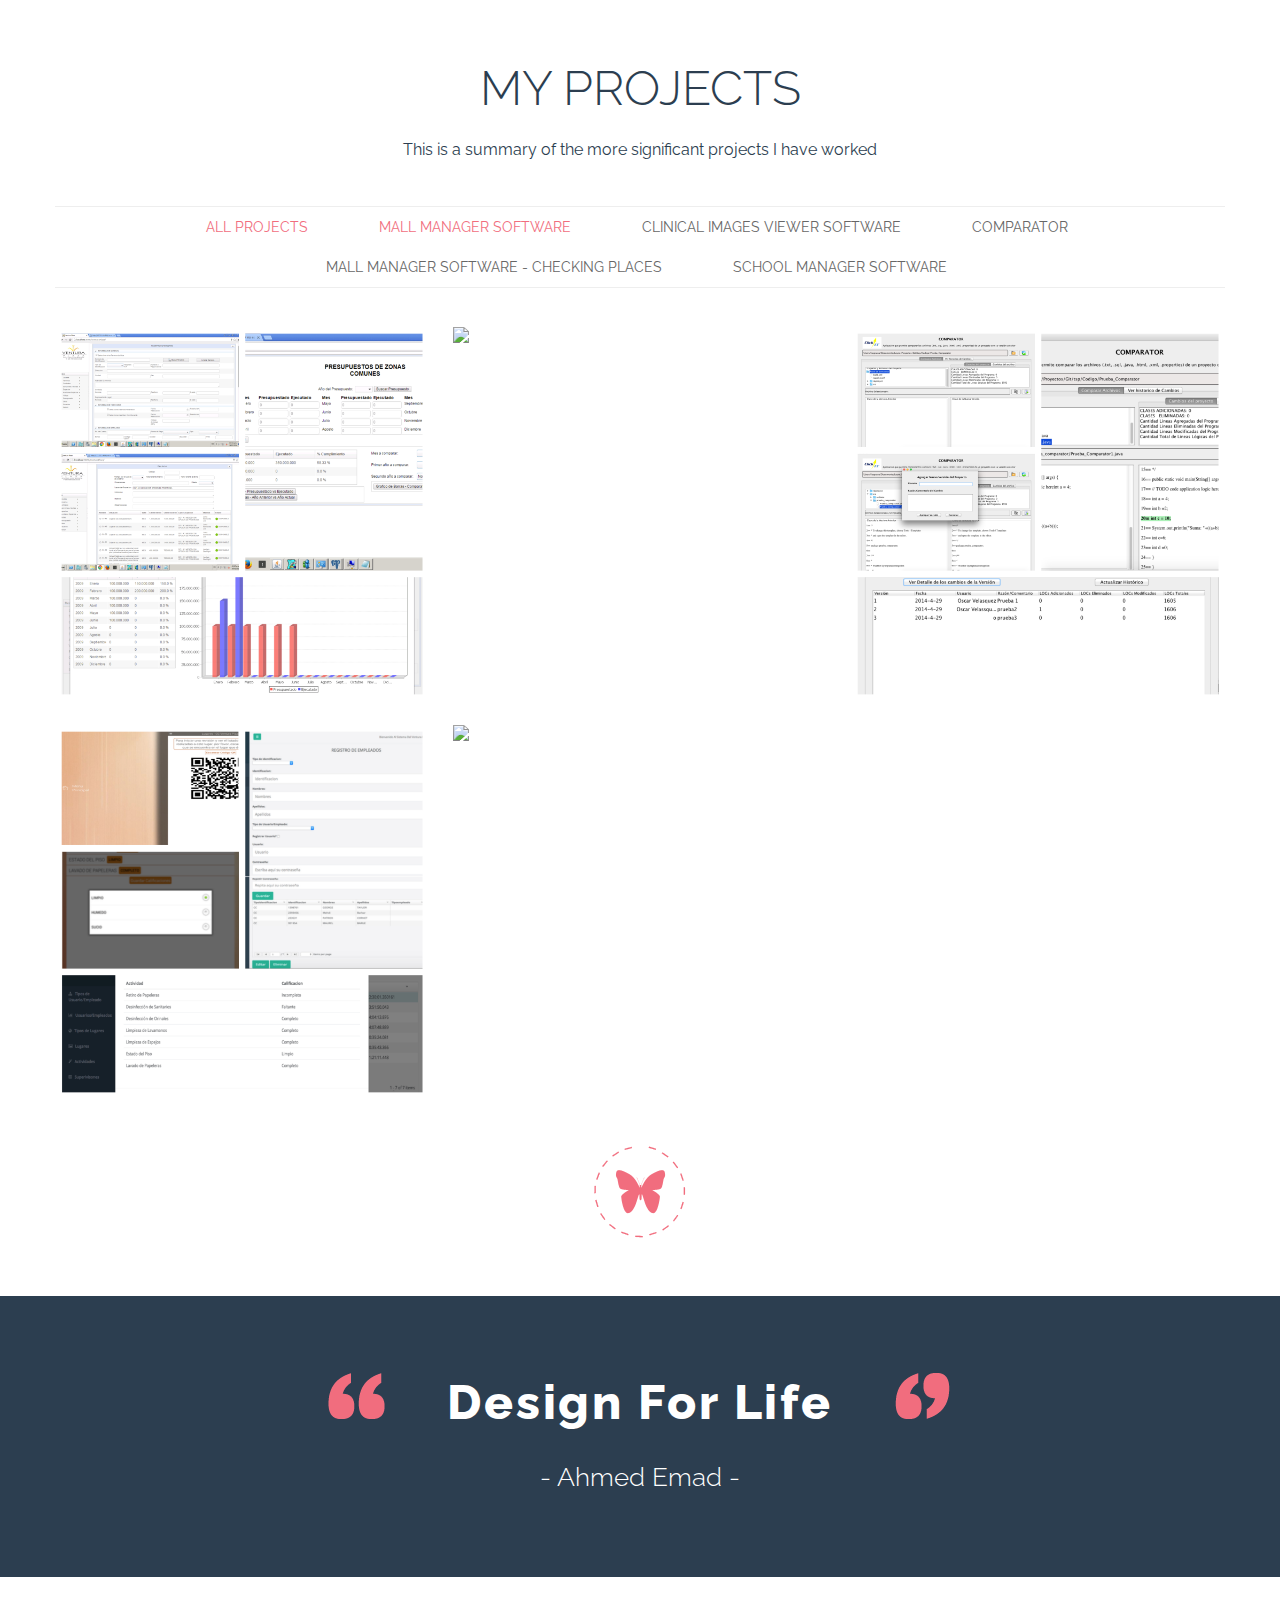
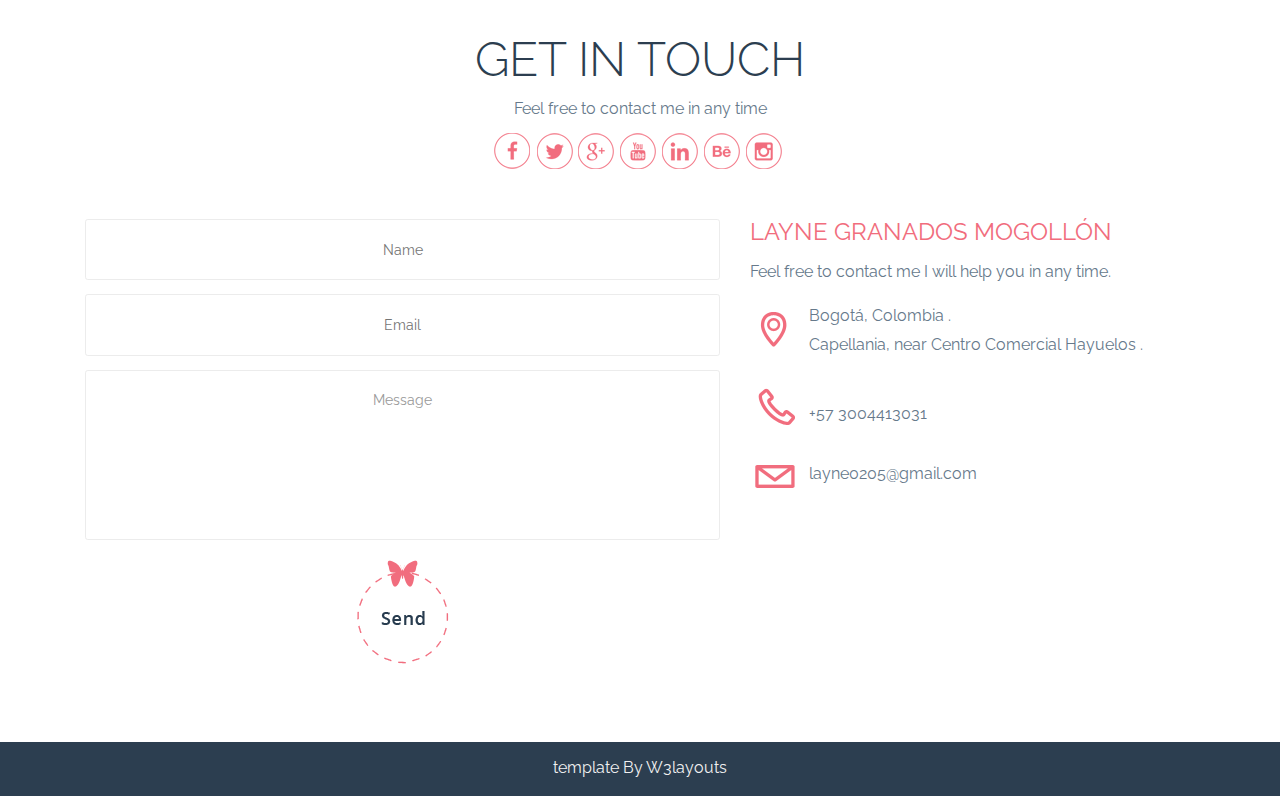
==== commit 5926f553: "changes on index file" ====
--- a/index.html
+++ b/index.html
@@ -8,6 +8,7 @@
 <html>
 	<head>
 		<title>@LayneGranados | Home :: w3layouts</title>
+		<meta charset="utf-8" /> 
 		<link rel="shortcut icon" type="image/x-icon" href="web/images/fav-icon.png" />
 		<link href="web/css/bootstrap.css" rel='stylesheet' type='text/css' />
 		<link href="web/css/bootstrap.min.css" rel='stylesheet' type='text/css' />
@@ -70,7 +71,7 @@
                 <a href="#page-top">
                 	<div class="about-grids">
 	                    <a href="#"> 
-	                    	<img src="web/images/logo.png" title="@LayneGranados" />
+	                    	<img style="float:left; margin-right:10px;" src="web/images/logo.png" title="@LayneGranados" />
 				        	<h3>Layne Granados Mogollón</h3>
 	                    </a>
                     </div>
@@ -208,84 +209,113 @@
          <!----//End-skillls---->
          <!----start-portfolio---->
          <div id="port" class="container portfolio-main">
-         		<div class="text-center div-head">
-	        		<h2>MY PROJECTS</h2>
-	        		<p>This is a summary of the more significant projects I have worked</p>
-	        	</div>
-	        	<!-- start-portfolio-script-->
-					<script src="web/js/hover_pack.js"></script>
-					<script type="text/javascript" src="web/js/jquery.mixitup.min.js"></script>
-					<script type="text/javascript">
-						$(function () {
-							var filterList = {
-								init: function () {
-								
-									// MixItUp plugin
-									// http://mixitup.io
-									$('#portfoliolist').mixitup({
-										targetSelector: '.portfolio',
-										filterSelector: '.filter',
-										effects: ['fade'],
-										easing: 'snap',
-										// call the hover effect
-										onMixEnd: filterList.hoverEffect()
-									});				
-								
-								},
-								hoverEffect: function () {
-									// Simple parallax effect
-									$('#portfoliolist .portfolio').hover(
-										function () {
-											$(this).find('.label').stop().animate({bottom: 0}, 200, 'easeOutQuad');
-											$(this).find('img').stop().animate({top: -30}, 500, 'easeOutQuad');				
-										},
-										function () {
-											$(this).find('.label').stop().animate({bottom: -40}, 200, 'easeInQuad');
-											$(this).find('img').stop().animate({top: 0}, 300, 'easeOutQuad');								
-										}		
-									);				
-								
-								}
+     		<div class="text-center div-head">
+        		<h2>MY PROJECTS</h2>
+        		<p>This is a summary of the more significant projects I have worked</p>
+        	</div>
+        	<!-- start-portfolio-script-->
+				<script src="web/js/hover_pack.js"></script>
+				<script type="text/javascript" src="web/js/jquery.mixitup.min.js"></script>
+				<script type="text/javascript">
+					$(function () {
+						var filterList = {
+							init: function () {
+							
+								// MixItUp plugin
+								// http://mixitup.io
+								$('#portfoliolist').mixitup({
+									targetSelector: '.portfolio',
+									filterSelector: '.filter',
+									effects: ['fade'],
+									easing: 'snap',
+									// call the hover effect
+									onMixEnd: filterList.hoverEffect()
+								});				
+							
+							},
+							hoverEffect: function () {
+								// Simple parallax effect
+								$('#portfoliolist .portfolio').hover(
+									function () {
+										$(this).find('.label').stop().animate({bottom: 0}, 200, 'easeOutQuad');
+										$(this).find('img').stop().animate({top: -30}, 500, 'easeOutQuad');				
+									},
+									function () {
+										$(this).find('.label').stop().animate({bottom: -40}, 200, 'easeInQuad');
+										$(this).find('img').stop().animate({top: 0}, 300, 'easeOutQuad');								
+									}		
+								);				
+							
+							}
+				
+						};
+						// Run the show!
+						filterList.init();
+					});	
+				</script>
+				<!--//End-portfolio-script-->
+				<ul id="filters" class="clearfix">
+					<li>
+						<span class="filter active" data-filter="mall-manager clinical-images card comparator logo web">
+							ALL PROJECTS
+						</span>
+					</li>
+					<li>
+						<span class="filter active" data-filter="mall-manager">
+							MALL MANAGER SOFTWARE
+						</span>
+					</li>
+					<li>
+						<span class="filter" data-filter="clinical-images">
+							CLINICAL IMAGES VIEWER SOFTWARE
+						</span>
+					</li>
+					<li>
+						<span class="filter" data-filter="comparator">
+							COMPARATOR
+						</span>
+					</li>
+					<li>
+						<span class="filter" data-filter="mall-inspeccionzonas">
+							MALL MANAGER SOFTWARE - CHECKING PLACES
+						</span>
+					</li>
+					<li>
+						<span class="filter" data-filter="card">
+							SCHOOL MANAGER SOFTWARE
+						</span>
+					</li>
 					
-							};
-							// Run the show!
-							filterList.init();
-						});	
-					</script>
-					<!--//End-portfolio-script-->
-					<ul id="filters" class="clearfix">
-						<li>
-							<span class="filter active" data-filter="app card comparator logo web">
-								MALL MANAGER SOFTWARE
-							</span>
-						</li>
-						<li>
-							<span class="filter" data-filter="app">
-								CLINICAL IMAGES VIEWER SOFTWARE
-							</span>
-						</li>
-						<li>
-							<span class="filter" data-filter="comparator">
-								COMPARATOR
-							</span>
-						</li>
-						<li>
-							<span class="filter" data-filter="app">
-								MALL MANAGER SOFTWARE - CHECKING PLACES
-							</span>
-						</li>
-						<li>
-							<span class="filter" data-filter="card">
-								SCHOOL MANAGER SOFTWARE
-							</span>
-						</li>
-						
-					</ul>
-					<div id="portfoliolist">
-					
-					<div 
-					class="portfolio comparator mix_all" 
-					data-cat="comparator" style="display: inline-block; opacity: 1;">
+				</ul>
+				<div id="portfoliolist">
+
+					<div class="portfolio mall-manager mix_all" data-cat="mall-manager" style="display: inline-block; opacity: 1;">
+						<div class="portfolio-wrapper">		
+							<a data-toggle="modal" data-target=".bs-example-modal-md" href="#" class="b-link-stripe b-animate-go  thickbox">
+							    <img class="p-img" src="web/images/mall-manager/collage.jpg" />
+							    <div class="b-wrapper">
+						     		<h2 class="b-animate b-from-left    b-delay03 ">
+									    <img src="web/images/link-ico.png" alt=""/>
+									</h2>
+						  		</div>
+						  	</a>
+		                </div>
+					</div>
+
+					<div class="portfolio clinical-images mix_all" data-cat="clinical-images" style="display: inline-block; opacity: 1;">
+						<div class="portfolio-wrapper">		
+							<a data-toggle="modal" data-target=".bs-example-modal-md" href="#" class="b-link-stripe b-animate-go  thickbox">
+							    <img class="p-img" src="web/images/clinical-images/collage.jpg" />
+							    <div class="b-wrapper">
+							     	<h2 class="b-animate b-from-left    b-delay03 ">
+							     		<img src="web/images/link-ico.png" alt=""/>
+							     	</h2>
+							  	</div>
+						    </a>
+		                </div>
+					</div>
+				
+					<div class="portfolio comparator mix_all" data-cat="comparator" style="display: inline-block; opacity: 1;">
 						<div class="portfolio-wrapper">		
 							<a 
 							data-toggle="modal" 
@@ -302,36 +332,10 @@
 		                </div>
 					</div>	
 
-					<div class="portfolio app mix_all" data-cat="app" style="display: inline-block; opacity: 1;">
+					<div class="portfolio mall-inspeccionzonas mix_all" data-cat="mall-inspeccionzonas" style="display: inline-block; opacity: 1;">
 						<div class="portfolio-wrapper">		
 							<a data-toggle="modal" data-target=".bs-example-modal-md" href="#" class="b-link-stripe b-animate-go  thickbox">
-							    <img class="p-img" src="web/images/p2.jpg" />
-							    <div class="b-wrapper">
-						     		<h2 class="b-animate b-from-left    b-delay03 ">
-									    <img src="web/images/link-ico.png" alt=""/>
-									</h2>
-						  		</div>
-						  	</a>
-		                </div>
-					</div>	
-
-					<div class="portfolio web mix_all" data-cat="web" style="display: inline-block; opacity: 1;">
-						<div class="portfolio-wrapper">		
-							<a data-toggle="modal" data-target=".bs-example-modal-md" href="#" class="b-link-stripe b-animate-go  thickbox">
-							    <img class="p-img" src="web/images/p3.jpg" />
-							    <div class="b-wrapper">
-							     	<h2 class="b-animate b-from-left    b-delay03 ">
-							     		<img src="web/images/link-ico.png" alt=""/>
-							     	</h2>
-							  	</div>
-						    </a>
-		                </div>
-					</div>
-
-					<div class="portfolio icon mix_all" data-cat="icon" style="display: inline-block; opacity: 1;">
-						<div class="portfolio-wrapper">		
-							<a data-toggle="modal" data-target=".bs-example-modal-md" href="#" class="b-link-stripe b-animate-go  thickbox">
-							    <img class="p-img" src="web/images/p4.jpg" />
+							    <img class="p-img" src="web/images/mall-inspeccionzonas/collage.jpg" />
 							    <div class="b-wrapper">
 							        <h2 class="b-animate b-from-left    b-delay03 ">
 							     		<img src="web/images/link-ico.png" alt=""/>
@@ -341,10 +345,10 @@
 		                </div>
 					</div>	
 
-					<div class="portfolio app mix_all" data-cat="app" style="display: inline-block; opacity: 1;">
+					<div class="portfolio school-manager mix_all" data-cat="school-manager" style="display: inline-block; opacity: 1;">
 						<div class="portfolio-wrapper">		
 							<a data-toggle="modal" data-target=".bs-example-modal-md" href="#" class="b-link-stripe b-animate-go  thickbox">
-							    <img class="p-img" src="web/images/p5.jpg" />
+							    <img class="p-img" src="web/images/school-manager/collage.jpg" />
 							    <div class="b-wrapper">
 							        <h2 class="b-animate b-from-left    b-delay03 ">
 							     		<img src="web/images/link-ico.png" alt=""/>
@@ -352,28 +356,16 @@
 							  	</div>
 						    </a>
 		                </div>
-					</div>	
-
-					<div class="portfolio card mix_all" data-cat="card" style="display: inline-block; opacity: 1;">
-						<div class="portfolio-wrapper">		
-							<a data-toggle="modal" data-target=".bs-example-modal-md" href="#" class="b-link-stripe b-animate-go  thickbox">
-							    <img class="p-img" src="web/images/p6.jpg" />
-							    <div class="b-wrapper">
-							        <h2 class="b-animate b-from-left    b-delay03 ">
-							        	<img src="web/images/link-ico.png" alt=""/>
-							        </h2>
-							  	</div>
-						    </a>
-		                </div>
-					</div>	
+					</div>
 
 					<div class="clearfix"> 
 					</div>	
+
 					<a class="more-ports text-center" href="#">
 						<span> 
 						</span>
 					</a>																																				
-				</div>
+			    </div>
 		</div>
          <!----//End-portfolio---->
          <!----start-words---->
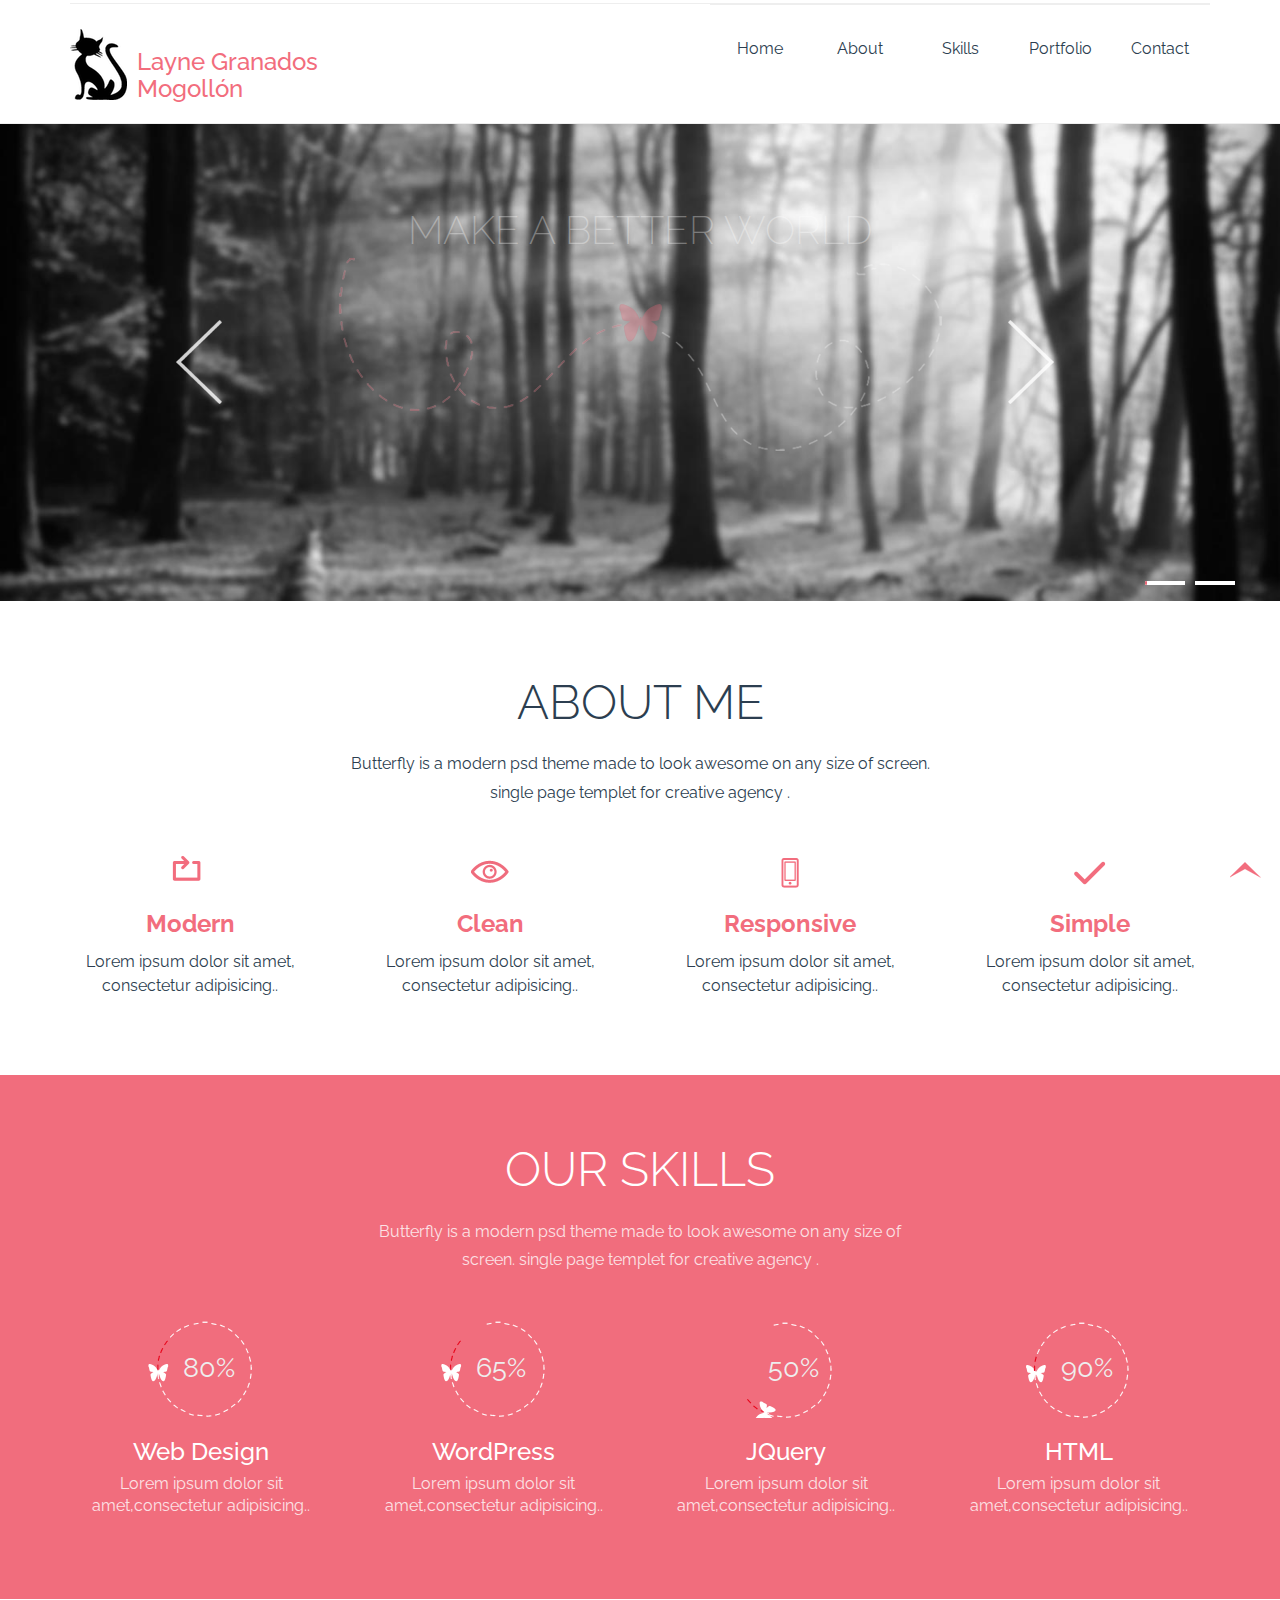
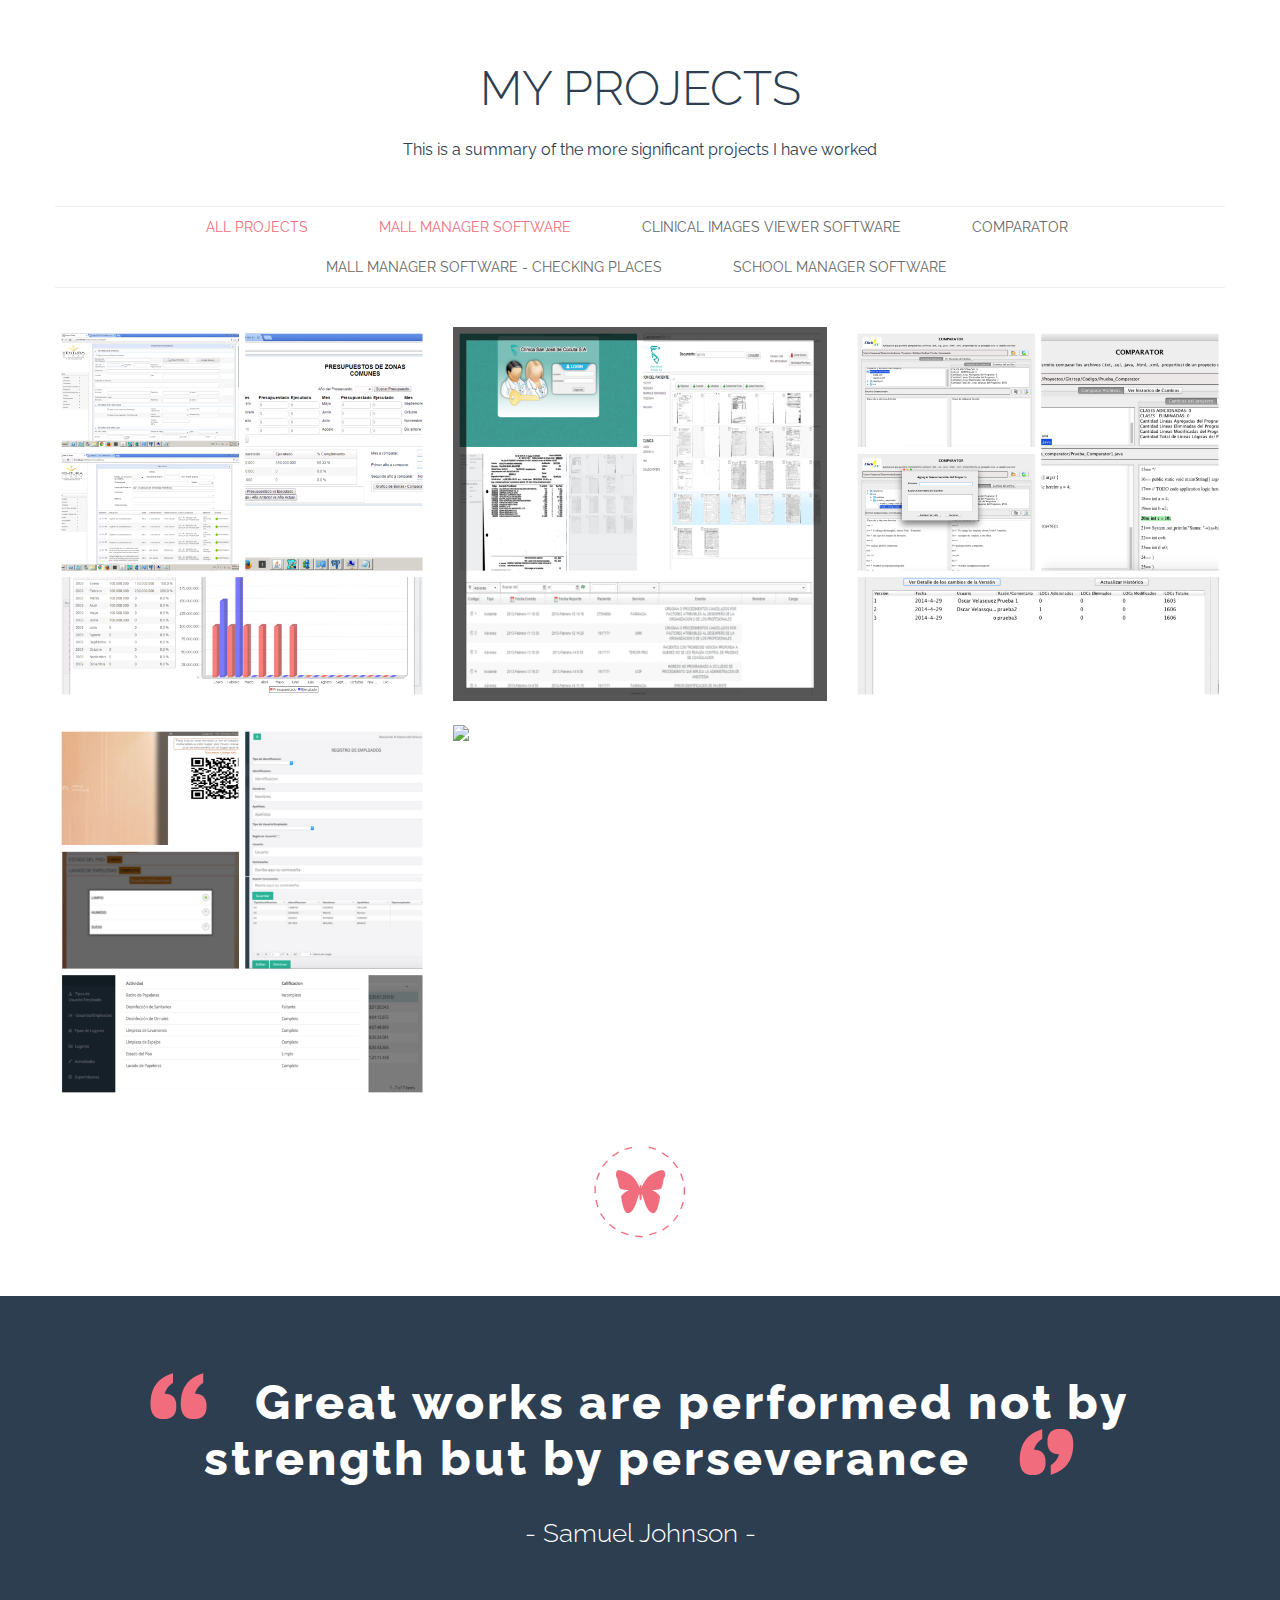
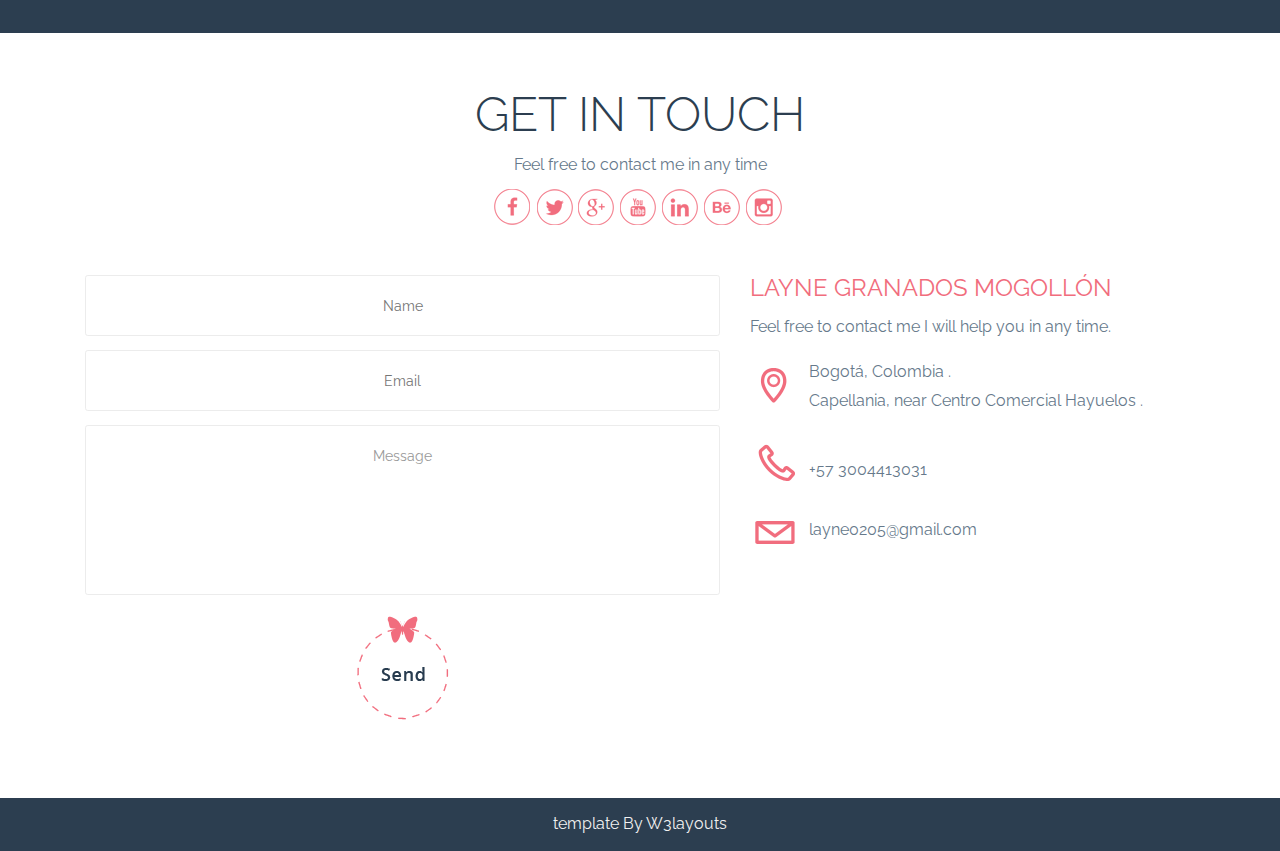
==== commit 4c9795a7: "quote and image" ====
--- a/index.html
+++ b/index.html
@@ -305,7 +305,7 @@
 					<div class="portfolio clinical-images mix_all" data-cat="clinical-images" style="display: inline-block; opacity: 1;">
 						<div class="portfolio-wrapper">		
 							<a data-toggle="modal" data-target=".bs-example-modal-md" href="#" class="b-link-stripe b-animate-go  thickbox">
-							    <img class="p-img" src="web/images/clinical-images/collage.jpg" />
+							    <img class="p-img" src="web/images/clinical-images/collage_clinical.jpg" />
 							    <div class="b-wrapper">
 							     	<h2 class="b-animate b-from-left    b-delay03 ">
 							     		<img src="web/images/link-ico.png" alt=""/>
@@ -371,8 +371,8 @@
          <!----start-words---->
          <div class="words">
          	<div class="container text-center">
-         		<h3><span class="frist-quit"> </span> Design For Life <span class="second-quit"> </span></h3>
-         		<h4>- Ahmed Emad -</h4>
+         		<h3><span class="frist-quit"> </span>Great works are performed not by strength but by perseverance<span class="second-quit"> </span></h3>
+         		<h4>- Samuel Johnson -</h4>
          	</div>
          </div>
          <!----//End-words---->
@@ -419,8 +419,8 @@
 			       		</div>
 	       			</div>
 	       			</div>
-	       		<!----//End-get-in-touch---->
-	       		<!----start-copy-right--->
+	       		<!--//End-get-in-touch-->
+	       		<!--start-copy-right-->
 	       		<div class="copy-right text-center">
 	       			<p>template By <a href="http://w3layouts.com/">W3layouts</a></p>
 	       		</div>
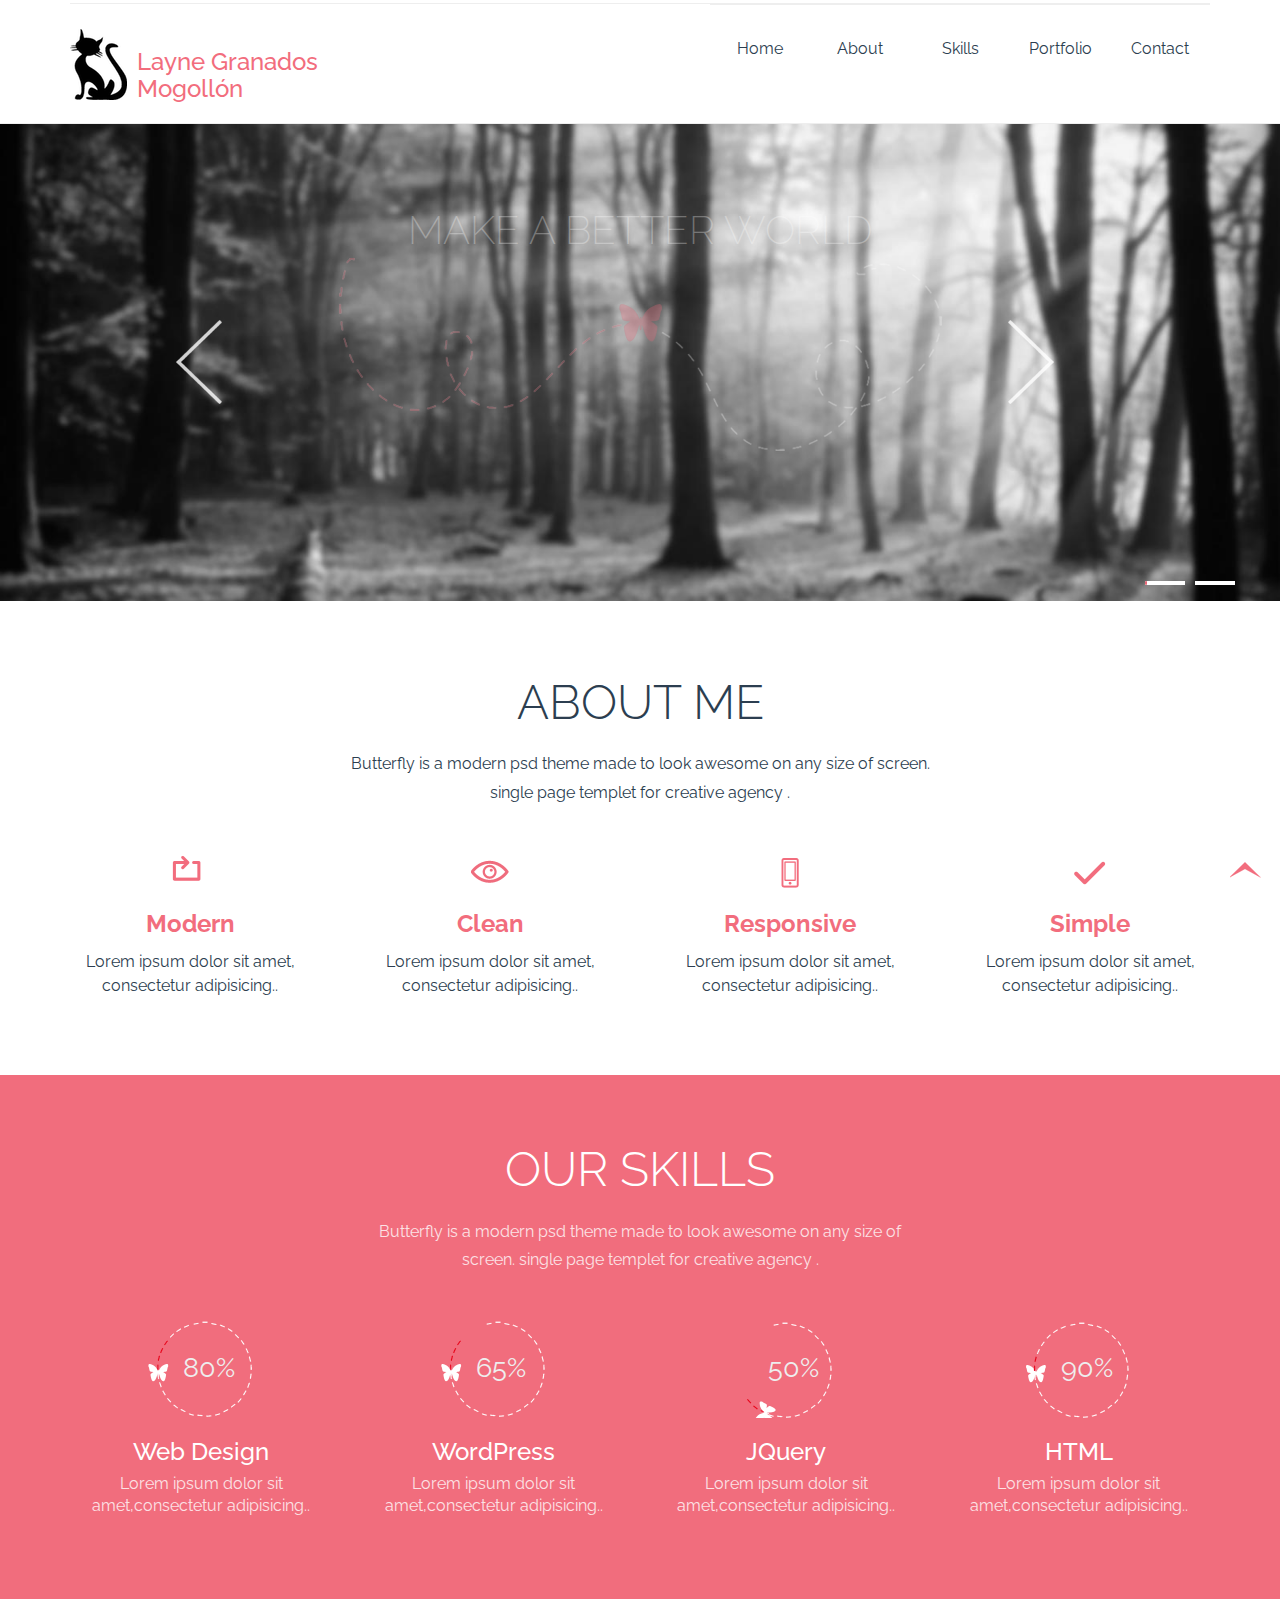
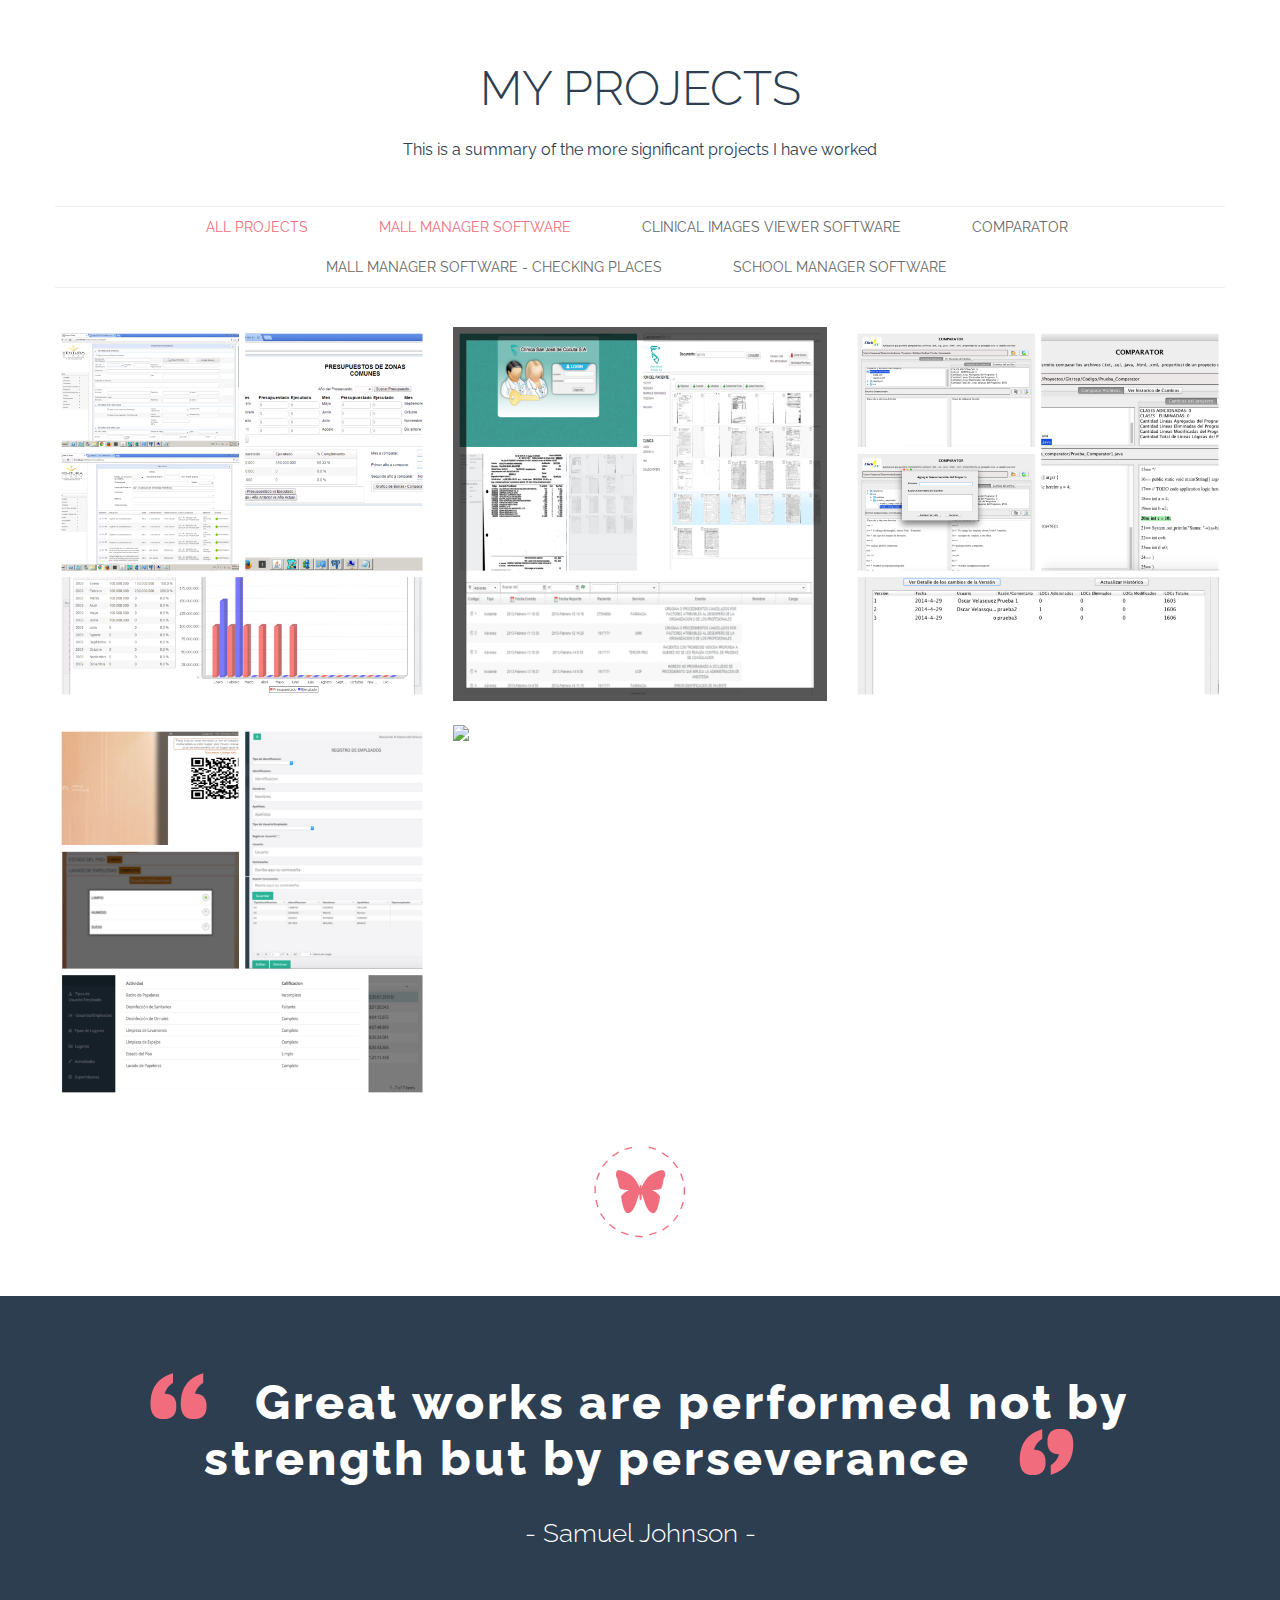
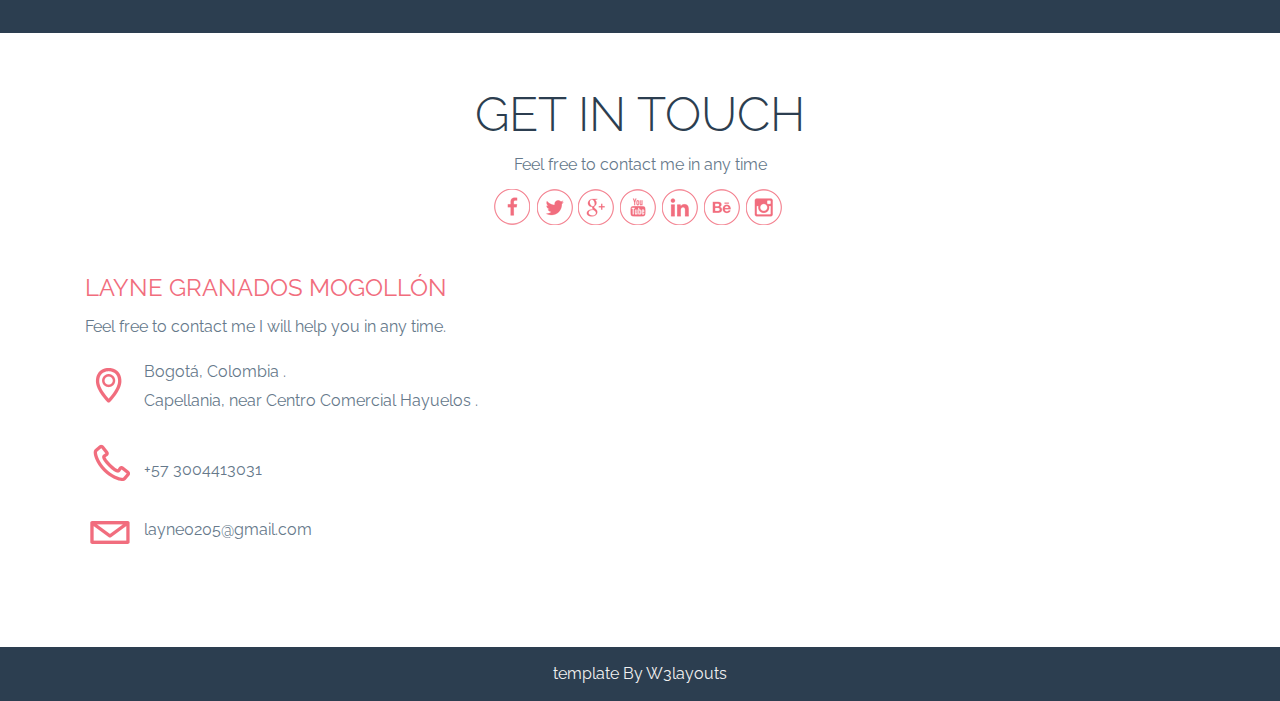
==== commit 30a99765: "no submit form" ====
--- a/index.html
+++ b/index.html
@@ -393,15 +393,15 @@
 			        			<li><a href="https://www.instagram.com/laynegranados/"><span class="ta"> </span> </a></li>
 			        		</ul>
 			       		</div>
-			       		<div class="col-md-7 text-center text-boxs">
+			       		<!--<div class="col-md-7 text-center text-boxs">
 			       			<form>
 			       				<input type="text" placeholder="Name" required />
 				       			<input type="text" placeholder="Email" required />
 				       			<textarea>Message</textarea>
 				       			<input type="submit" value=" " />
 			       			</form>
-			       		</div>
-			       		<div class="col-md-5 address">
+			       		</div>-->
+			       		<div class="col-md-12 address">
 			       			<h3>LAYNE GRANADOS MOGOLLÓN</h3>
 			       			<p>Feel free to contact me I will help you in any time.</p>
 			       			<ul class="list-unstyled list-inline">
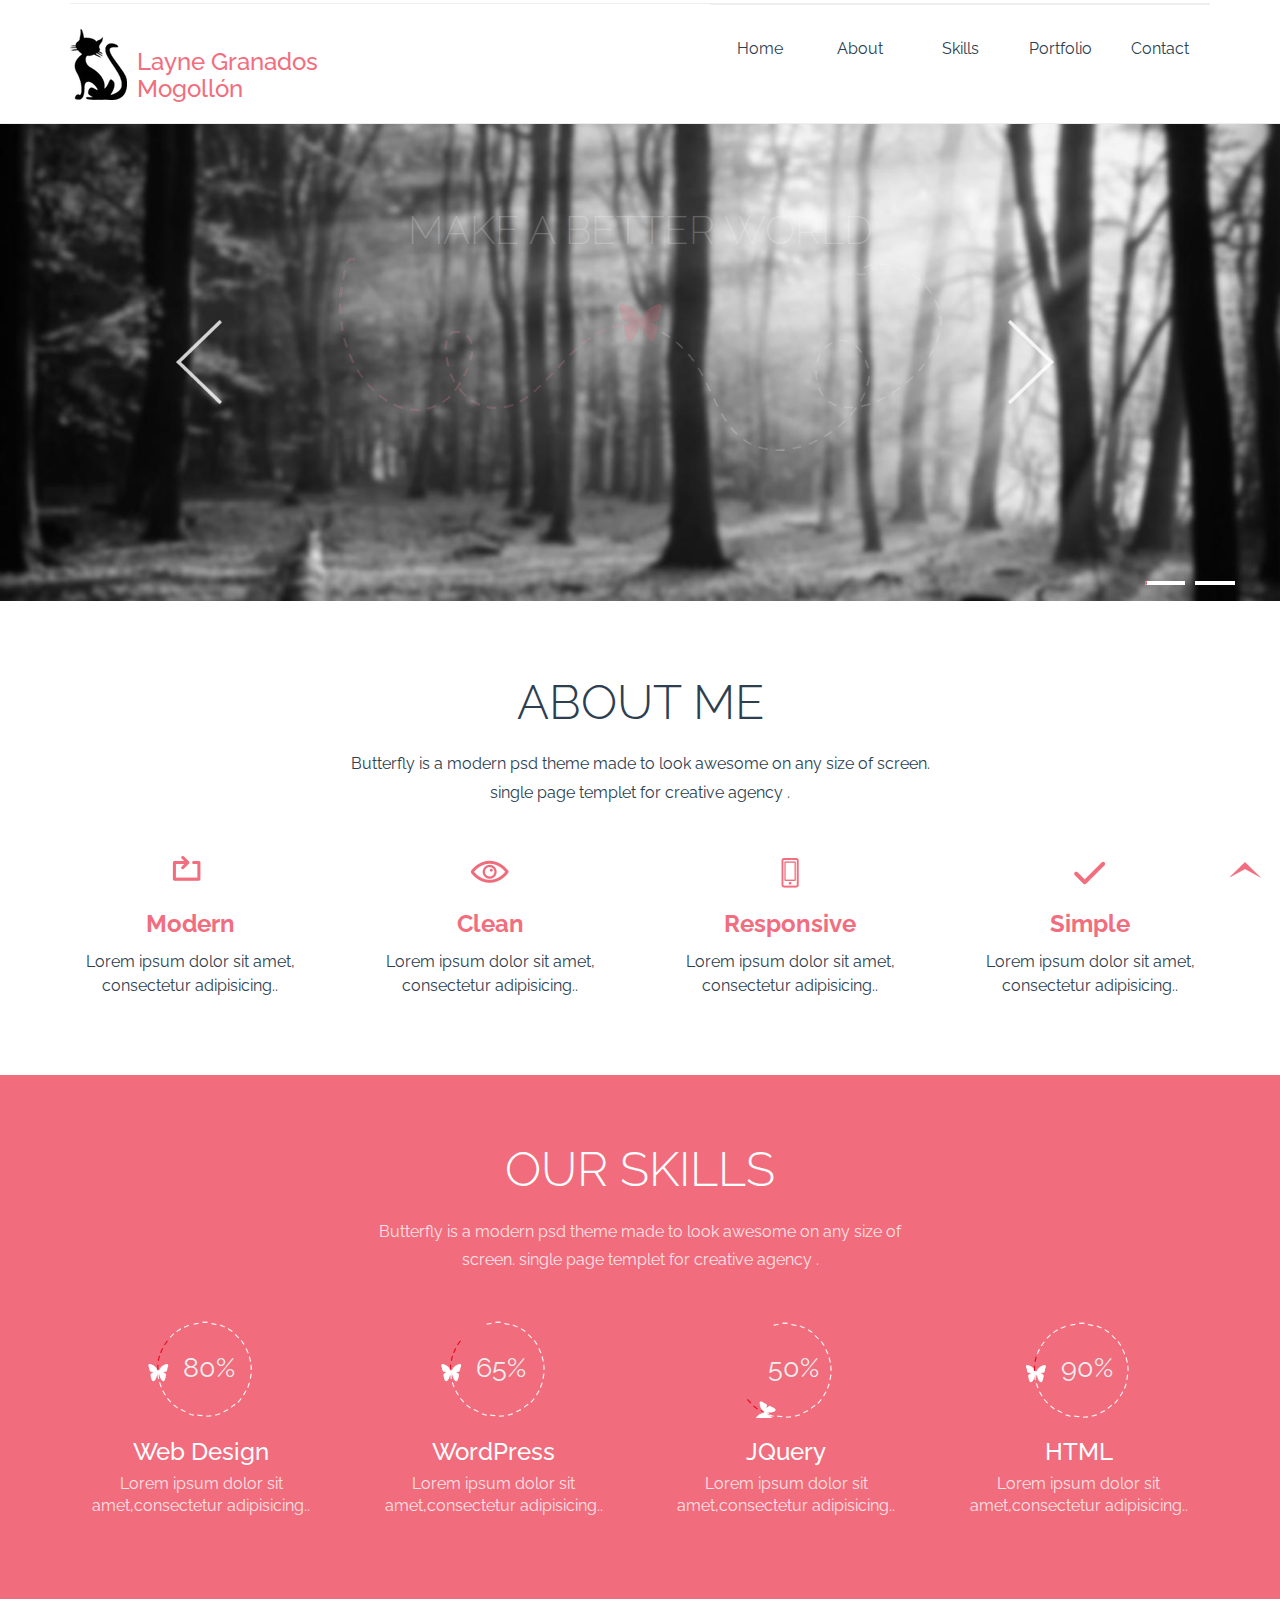
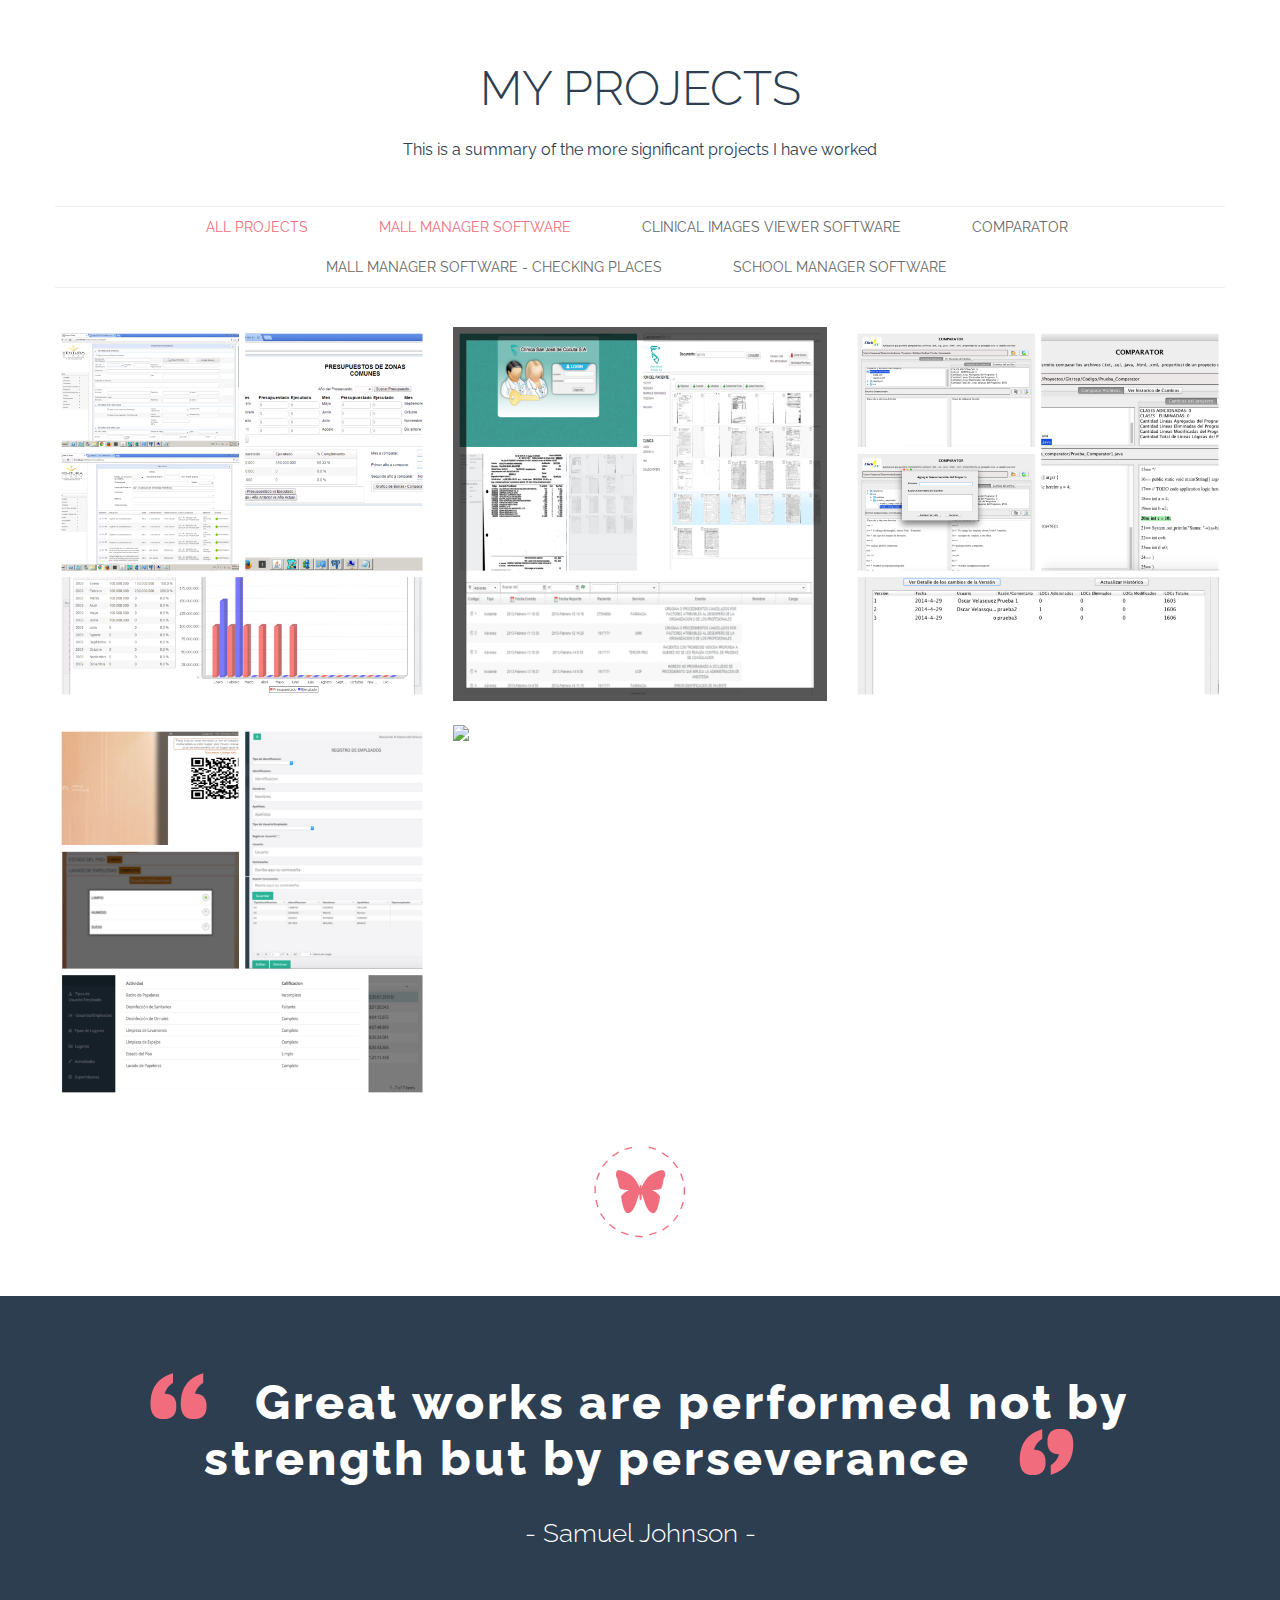
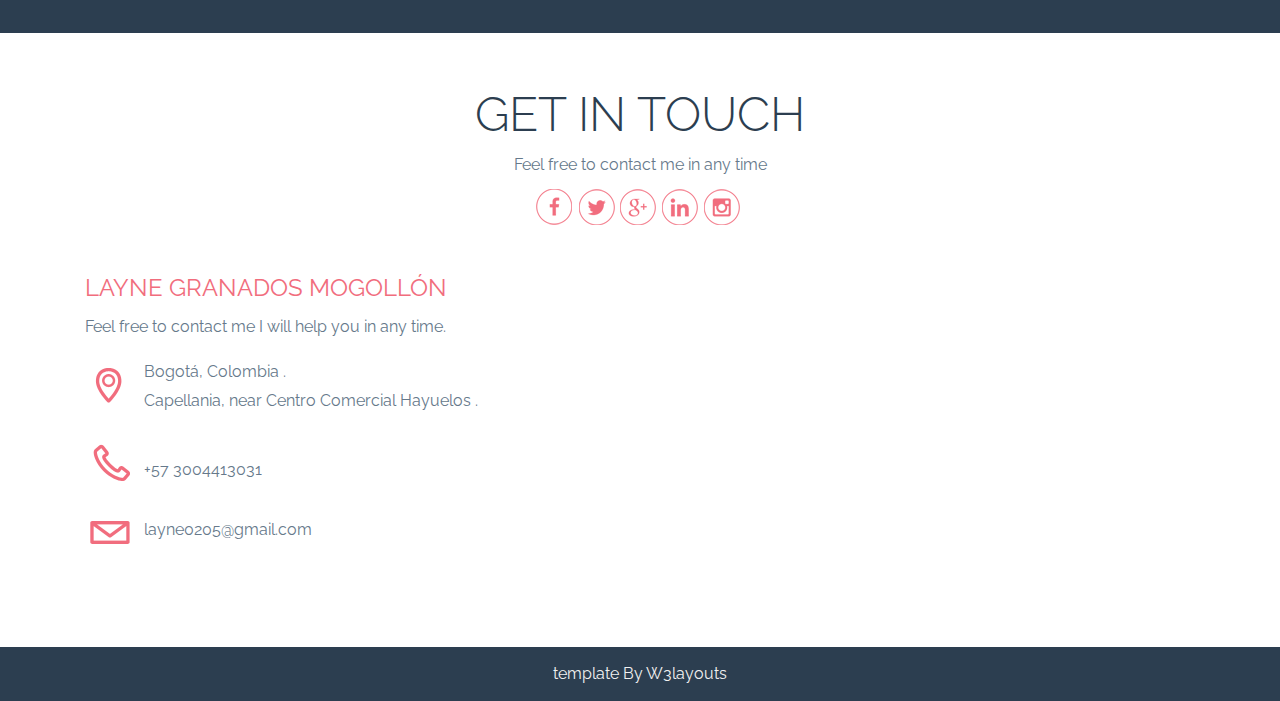
==== commit 6814214d: "changes" ====
--- a/index.html
+++ b/index.html
@@ -384,13 +384,20 @@
 			        		<h2>GET IN TOUCH</h2>
 			        		<p>Feel free to contact me in any time</p>
 			        		<ul class="list-unstyled list-inline get-share text-center">
-			        			<li><a href="https://www.facebook.com/LayneGranadosMogollon"><span class="face"> </span> </a></li>
-			        			<li><a href="https://twitter.com/LayneGranados"><span class="twitt"> </span> </a></li>
+			        			<li>
+			        				<a href="https://www.facebook.com/LayneGranadosMogollon">
+			        					<span class="face"> </span> 
+			        				</a>
+			        			</li>
+			        			<li>
+			        				<a href="https://twitter.com/LayneGranados">
+			        					<span class="twitt"> </span> 
+			        				</a></li>
 			        			<li><a href="https://plus.google.com/u/0/112647214386551544981/about"><span class="gplus"> </span> </a></li>
-			        			<li><a href="#"><span class="you"> </span> </a></li>
-			        			<li><a href="https://co.linkedin.com/in/laynegranadosmogol"><span class="in"> </span> </a></li>
-			        			<li><a href="#"><span class="be"> </span> </a></li>
-			        			<li><a href="https://www.instagram.com/laynegranados/"><span class="ta"> </span> </a></li>
+			        			<li><a href="https://co.linkedin.com/in/laynegranadosmogollon"><span class="in"> </span> </a></li>
+			        			<li>
+			        				<a href="https://www.instagram.com/laynegranados/">
+			        					<span class="ta"> </span> </a></li>
 			        		</ul>
 			       		</div>
 			       		<!--<div class="col-md-7 text-center text-boxs">
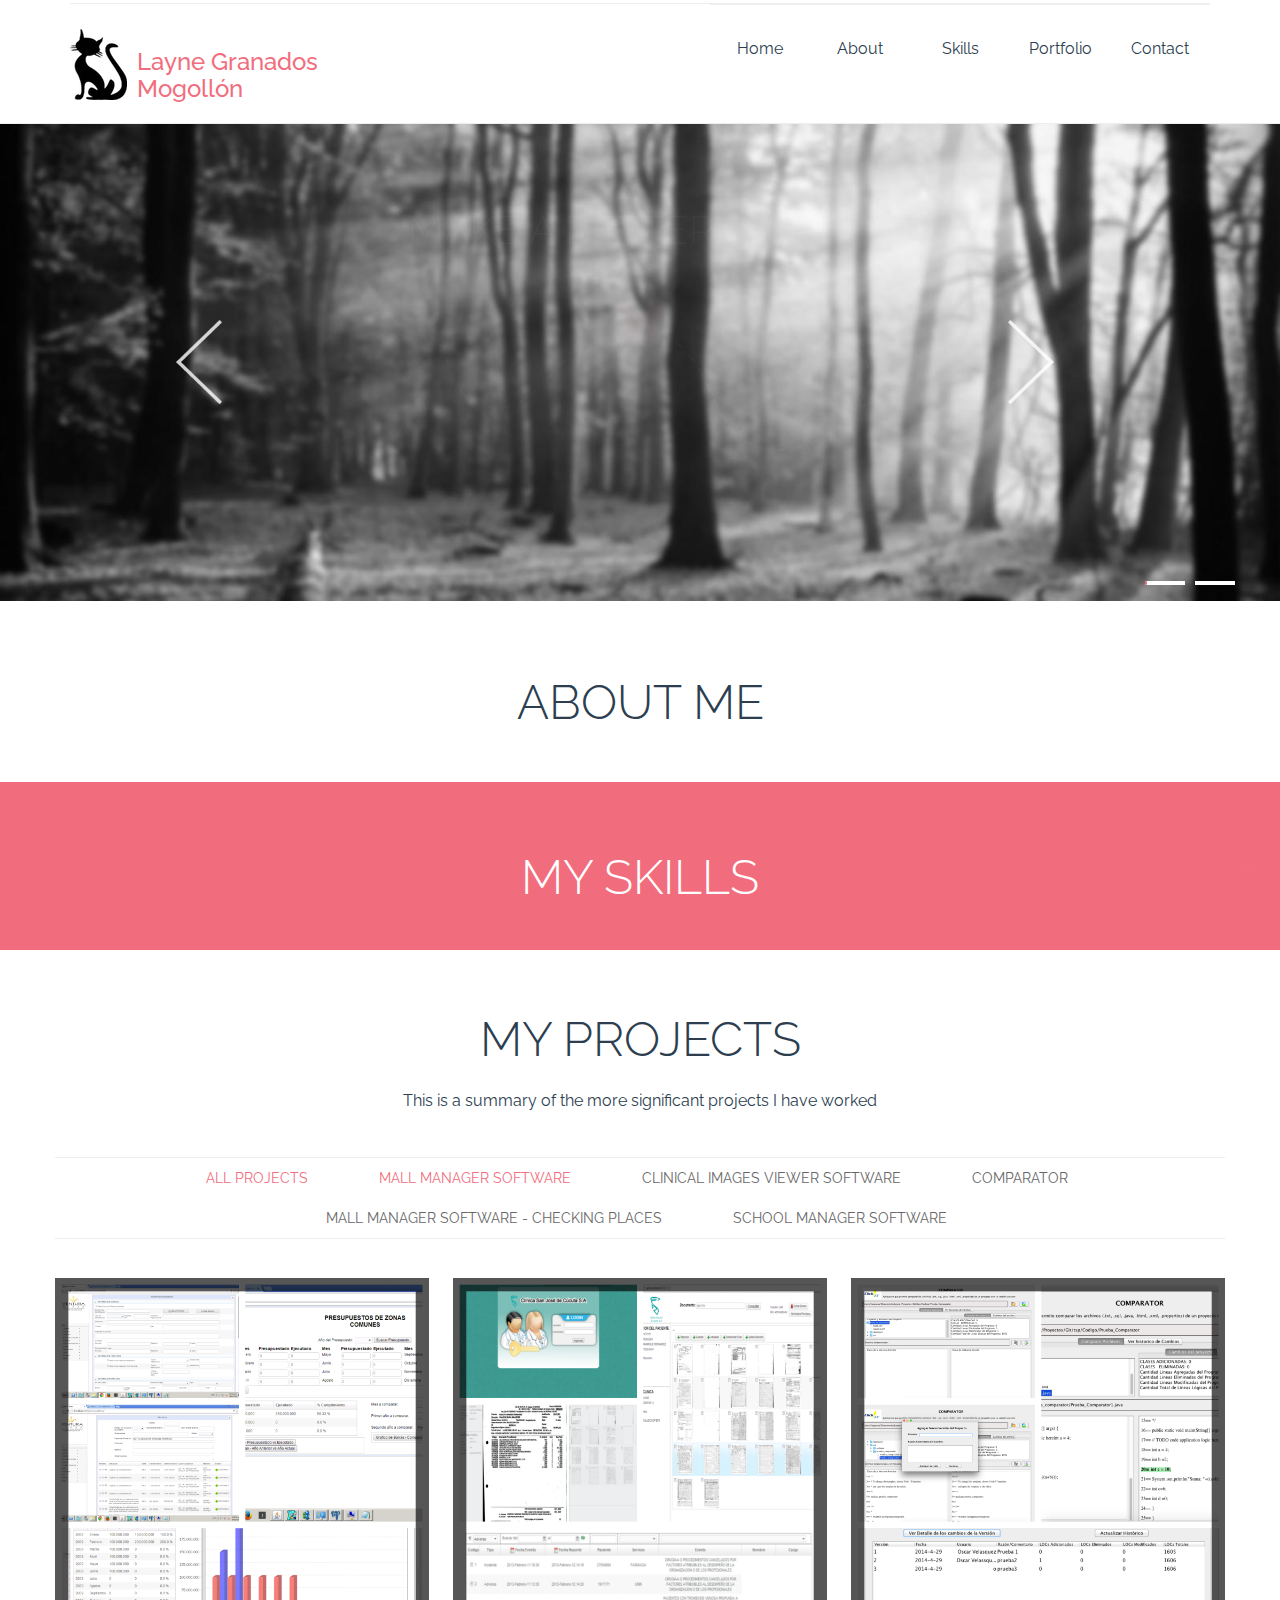
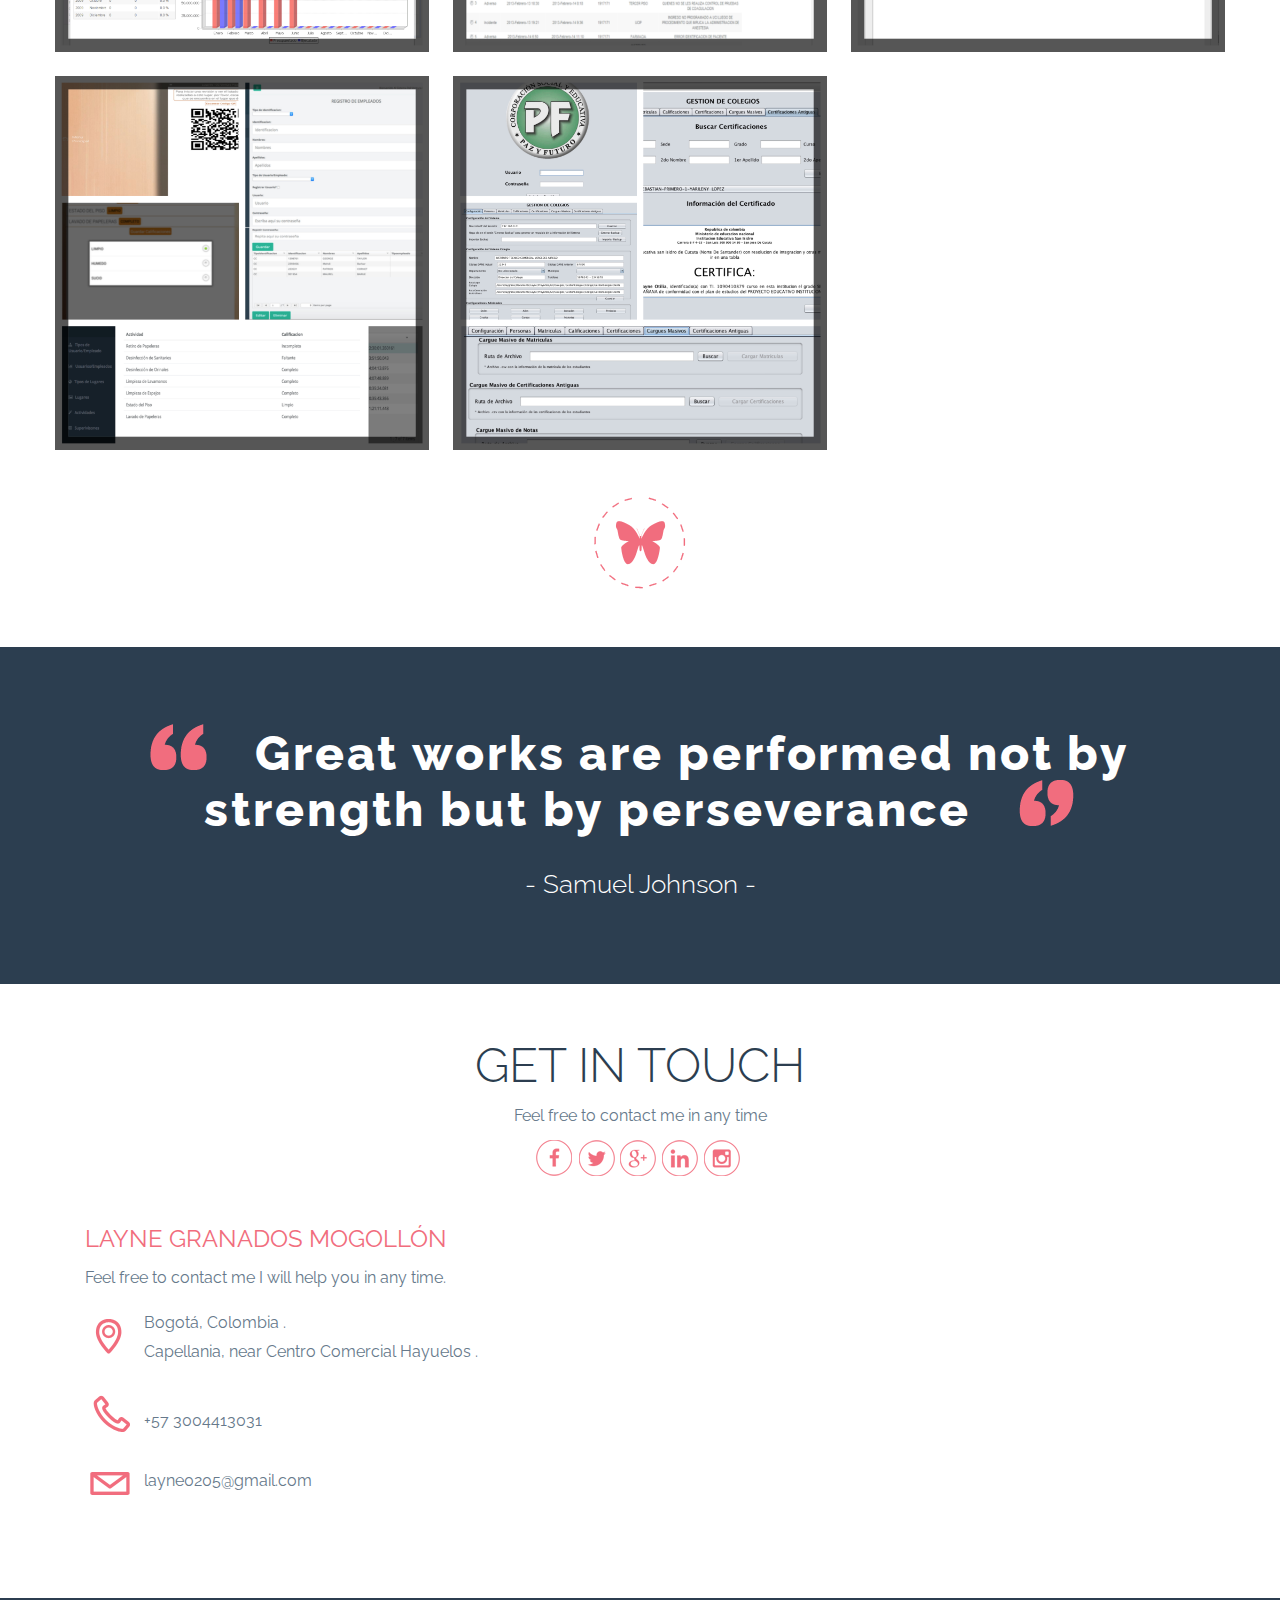
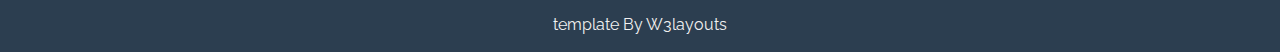
==== commit 9e38d19b: "school-manager image" ====
--- a/index.html
+++ b/index.html
@@ -139,9 +139,9 @@
         <div id="about" class="container about">
         	<div class="text-center div-head">
         		<h2>ABOUT ME</h2>
-        		<p>Butterfly is a modern psd theme made to look awesome on any size of screen. single page templet for creative agency .</p>
+        		<!--<p>Butterfly is a modern psd theme made to look awesome on any size of screen. single page templet for creative agency .</p>-->
         	</div>
-        	<div class="row about-grids text-center">
+        	<!--<div class="row about-grids text-center">
         		<div class="col-md-3 about-grid">
         			<a class="a-coin1" href="#">
         				<span> </span>
@@ -171,29 +171,30 @@
         			<p>Lorem ipsum dolor sit amet, consectetur adipisicing..</p>
         		</div>
         		<div class="clearfix"> </div>
-        	</div>
+        	</div>-->
         </div>
          <!----//End-about-us---->
          <!----start-skillls---->
          <div id="skills" class="skills">
          	<div class="container">
 	         	<div class="text-center div-head skills-head">
-	        		<h2>OUR SKILLS</h2>
-	        		<p>Butterfly is a modern psd theme made to look awesome on any size of screen. single page templet for creative agency .</p>
+	        		<h2>MY SKILLS</h2>
+	        		<!--<p>Butterfly is a modern psd theme made to look awesome on any size of screen. single page templet for creative agency .</p>-->
 	        	</div>
-	        	<div class="row skills-grids">
+	        	<!--<div class="row skills-grids">
 	        		<div class="col-md-3 skills-grid text-center">
 	        			<span class="s-icon1"><strong>80%</strong></span>
 	        			<h3>Web Design</h3>
 	        			<p>Lorem ipsum dolor sit amet,consectetur adipisicing..</p>
 	        		</div>
 	        		<div class="col-md-3 skills-grid text-center">
-	        			<span class="s-icon2"><strong>65%</strong></span>
+	        			<span class="s-icon2">
+	        				<strong>65%</strong></span>
 	        			<h3>WordPress</h3>
 	        			<p>Lorem ipsum dolor sit amet,consectetur adipisicing..</p>
 	        		</div>
 	        		<div class="col-md-3 skills-grid text-center">
-	        			<span class="s-icon3"><strong>50%</strong></span>
+	        			<span class="s-icon3"><strong>99%</strong></span>
 	        			<h3>JQuery</h3>
 	        			<p>Lorem ipsum dolor sit amet,consectetur adipisicing..</p>
 	        		</div>
@@ -203,7 +204,7 @@
 	        			<p>Lorem ipsum dolor sit amet,consectetur adipisicing..</p>
 	        		</div>
 	        		<div class="clearfix"> </div>
-	        	</div>
+	        	</div>-->
         	</div>
          </div>
          <!----//End-skillls---->
@@ -256,7 +257,7 @@
 				<!--//End-portfolio-script-->
 				<ul id="filters" class="clearfix">
 					<li>
-						<span class="filter active" data-filter="mall-manager clinical-images card comparator logo web">
+						<span class="filter active" data-filter="mall-manager clinical-images comparator mall-inspeccionzonas school-manager">
 							ALL PROJECTS
 						</span>
 					</li>
@@ -281,7 +282,7 @@
 						</span>
 					</li>
 					<li>
-						<span class="filter" data-filter="card">
+						<span class="filter" data-filter="school-manager">
 							SCHOOL MANAGER SOFTWARE
 						</span>
 					</li>
